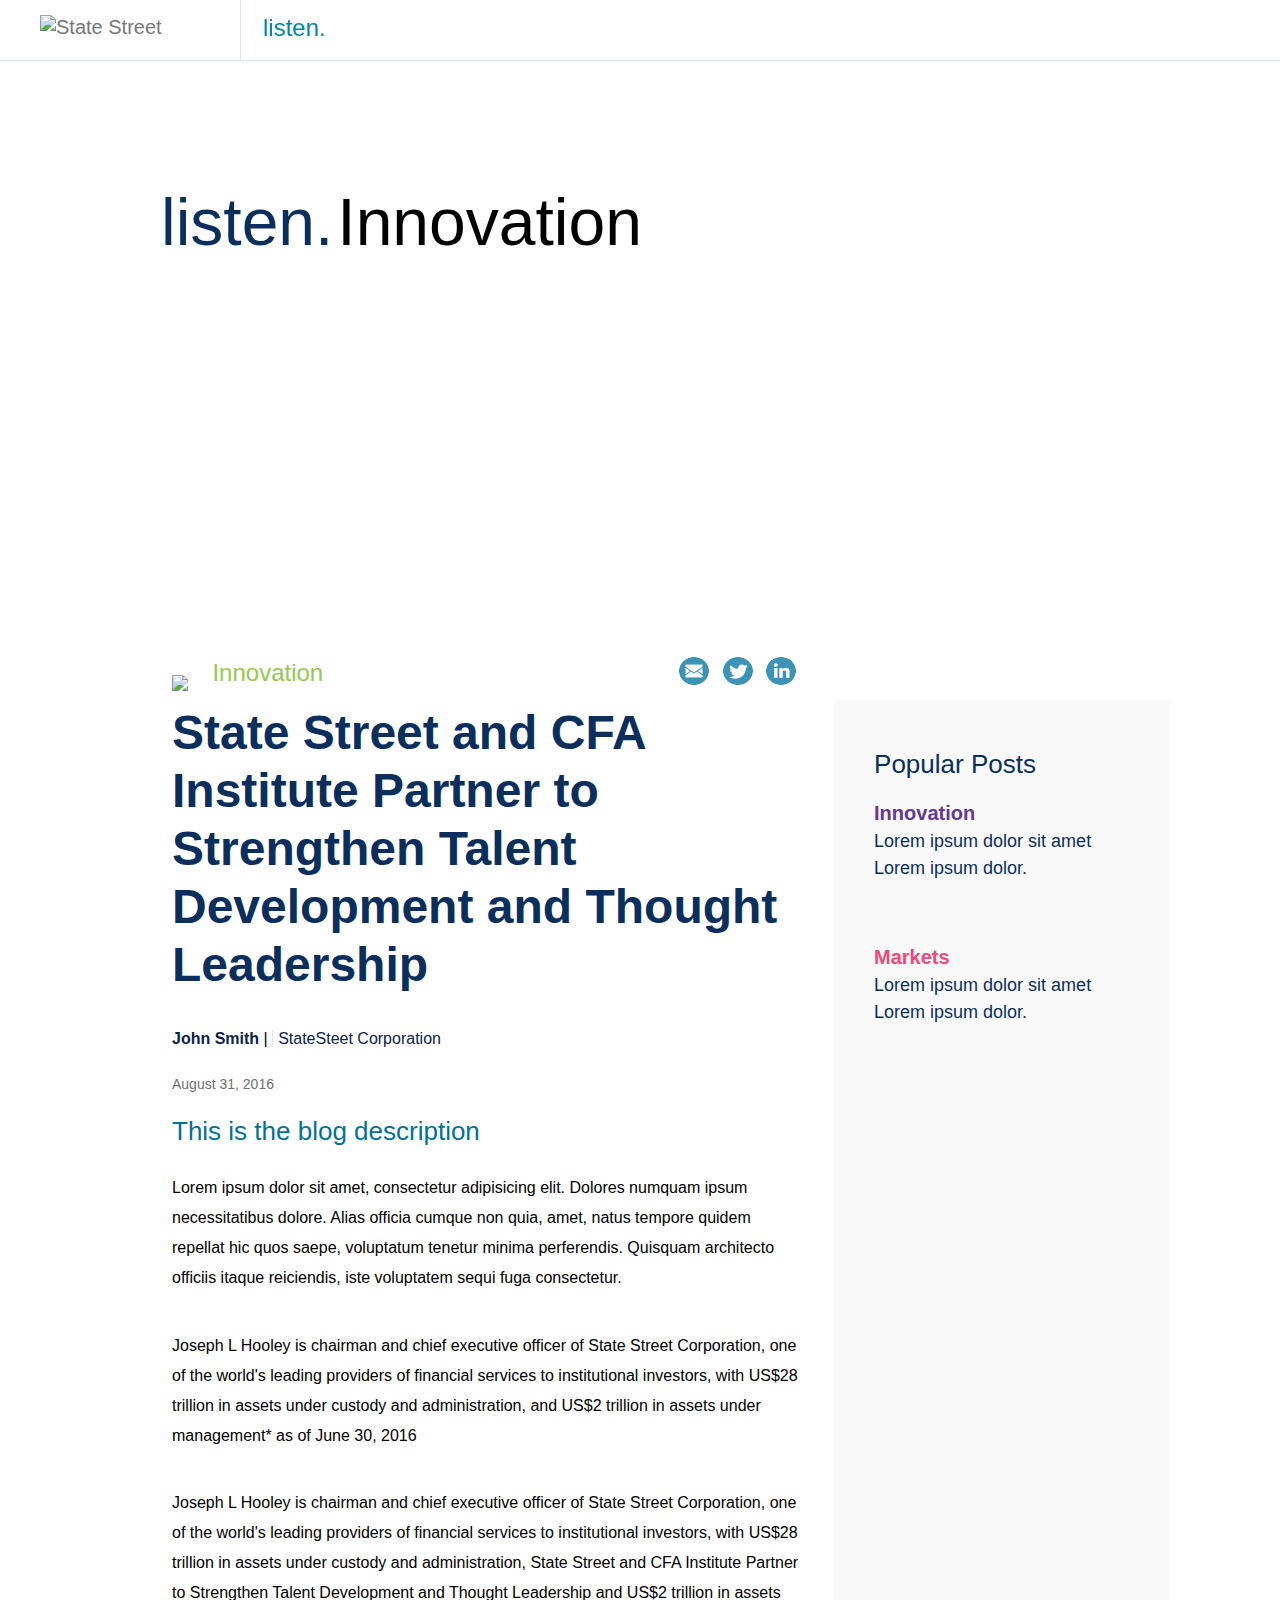
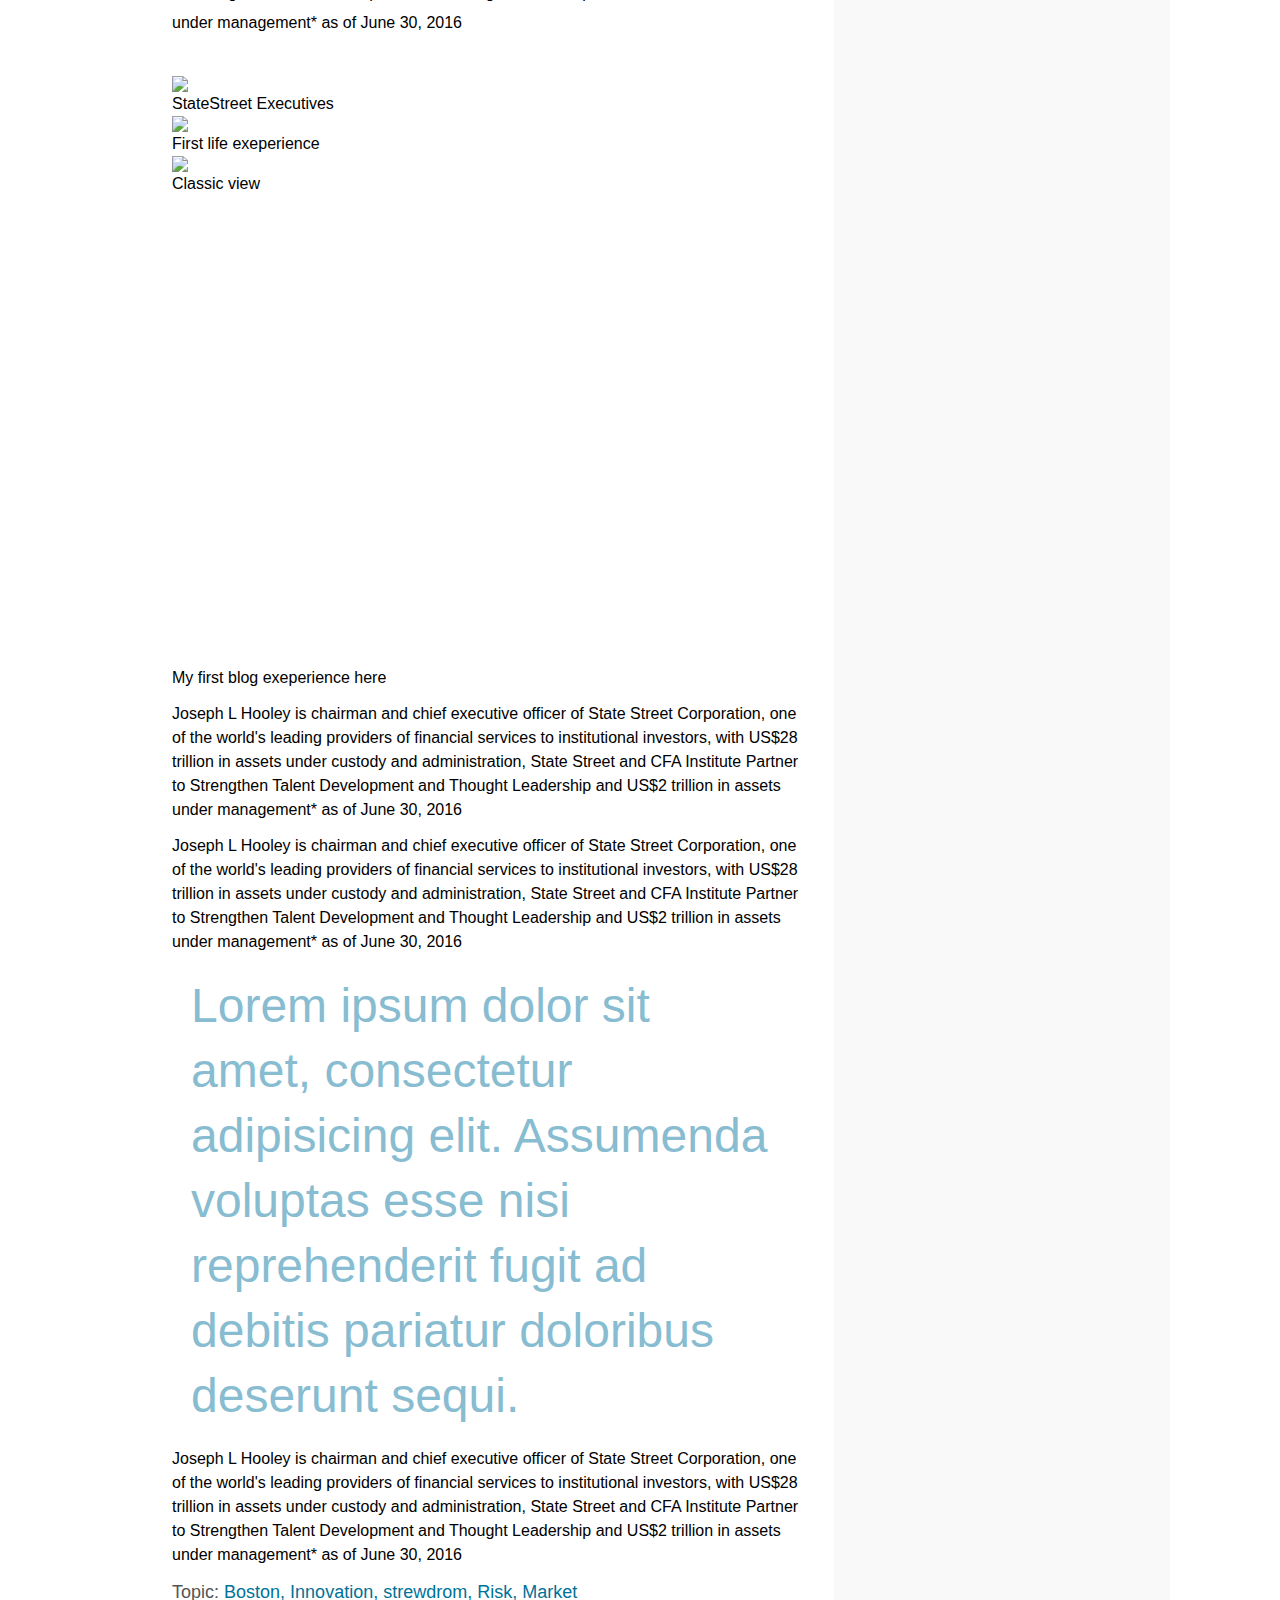
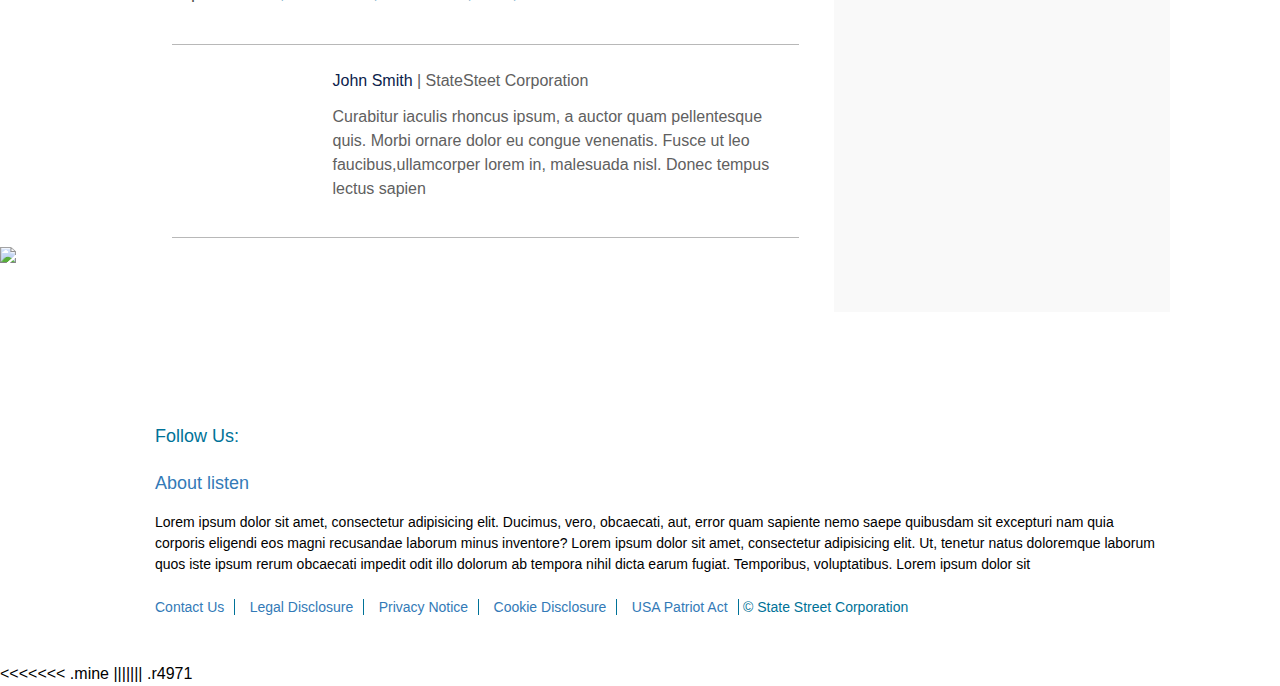
==== SSBlog/blogdetail.html @ 35e28af3 "added" ====
<!DOCTYPE html>
<html lang="en">

<head>
    <meta charset="UTF-8">
    <meta name="viewport" content="width=device-width, initial-scale=1, maximum-scale=1.0">
    <title>Blog Details</title>
    <meta property='og:title' content="Title of the article">
    <meta property='og:description' content="Description that will show in the preview">
    <meta name="twitter:card" content="summary" />
    <meta name="twitter:site" content="@statestreet" />
    <meta name="twitter:title" content="Blogdetail page" />
    <meta name="twitter:description" content="oseph L Hooley is chairman and chief executive officer of State Street Corporation, one of the world's leading providers of financial services" />
    <meta name="twitter:image" content="http://www.statestreet.com/content/dam/statestreet/images/Corp_Home/complexity-risk-hero-home.jpg ">
  
  
    <link rel="stylesheet" href="styles.css">

</head>

<body>
   <header>

    <div class="navbar navbar-default blog-header">
       <div class="container-fluid">
        <div class="navbar-header">
           <span class="ss-logo">
            <a class ="navbar-brand" href = "https://www.statestreet.com">
              <img src = "images/LOGO.png"  alt = "State Street Logo" class = "hidden-sm hidden-xs desktop_logo img-responsive"/>
              <img src = "images/mobile_logo.png"  alt = "State Street Logo" class = "hidden-lg hidden-md mobile-logo img-responsive"/>
            </a>
          </span>
           <span class="listen-logo"><a href = "https://www.statestreet.com">listen. </a></span>
           <button type="button" class="navbar-toggle" data-toggle="collapse" data-target=".navbar-collapse"  aria-controls="navbar">
              <span class="icon-bar"></span>
              <span class="icon-bar"></span>
              <span class="icon-bar"></span>
          </button>
          <div class="desktop-page-nav">
              <div class="search_icon">search</div>
              <div class="search_box">
                <form action="/content/ssblog/en_US/search.html" class="search-bar dtm-analytics-globalSearch" id="SearchBox" role="search">
                  <input type="text" id="searchbox" name="q" class="ui-autocomplete-input" autocomplete="off" aria-label="search input box" role="textbox" aria-autocomplete="list" aria-haspopup="true" value="">
                  <input type="submit" name="submit" role="button" aria-label="submit search" value="Go" class = "">
                </form>
              </div>
          </div>
        </div>
        <div class="clearfix"></div>
        <div id="navbar" class="navbar-collapse collapse">
          <ul class="nav navbar-nav navbar-right mobile-page-nav">
            <li>
                <div class="search_box ">
                  <form action="/content/ssblog/en_US/search.html" class="search-bar dtm-analytics-globalSearch" id="SearchBox" role="search">
                    <input type="text" id="searchbox" name="q" class="ui-autocomplete-input" autocomplete="off" aria-label="search input box" role="textbox" aria-autocomplete="list" aria-haspopup="true" value="">
                    <input type="submit" name="submit" role="button" class="submit search search_icon">
                  </form>
                </div>
            </li>
            <li><a class="anchor" href="#">Home</a>
            </li>
            <li><a class="anchor" href="#">About Listen</a>
            </li>
          </ul>
        </div>
       </div>
    </div>
   </header>  <div class="cookie-wrapper " role="alertdialog">
      <div class="cookiesection parsys iparsys">
        <div class="cookie section page">
          <div class="cookie-main-content">
            <p>
              We use cookies to improve your experience on our websites. By continuing you are giving consent to cookies being used.
              <a href="#"  class="dtm-analytics-cookies-learn-more" dtm-analytics-cookies="learn more cookies" title="cookies to improve your experience on our websites.">LEARN MORE</a>
            </p>
            <a href="#" dtm-analytics-cookies="close cookies" class="cookie-wrapper-close dtm-analytics-cookies-close">X</a>
          </div>
        </div>
      </div>
    </div><div class="main" id="main">
  <section class="intro-header lines small theme1" data-type="background" style="background-image: url(http://www.statestreet.com/content/dam/statestreet/images/Corp_Home/complexity-risk-hero-home.jpg); ">
    <div class="column-container">
      <div class="container">
        <div class="site-heading">
          <span class="listen-heading">listen.</span>
          <span class="sub-heading">Innovation</span>
        </div></div>
        <div class='blue-border img-responsive'>
          <img src="images/Listen_background-curve.png" class="img-responsive" />
        </div>
    </div>
  </section>
    <div class="container">
        <div class="row blockflex">
            <div class="col-md-8 left-rail">
            <div class="left-rail-container">  <div class="post-preview">
  <div class="blog-content">
    <div class="col-md-12">
                             <div class="theme-icon">
                  <span class="theme-logo"><img src="images/Innovation_Contained_32x32.png"></span>
                                <span class="theme-name" style="color:#94c94e">Innovation</span>

                          </div>
                              <div class="social">  
                                                <ul>
                                                   <li id="email_icon" class = "dtm-analytics-share">
                                <a  data-provider="Email" title="Email" href="#" onclick="javascript:window.location='mailto:?subject=Interesting State Street Post&body=I thought you would be interested in this: <Title (Extended)>' + window.location +'<short description>'"></a>
                              </li>
                                          
                                                   <li id="twitter_icon" class = "dtm-analytics-share">
                                                   <a data-provider="Twitter" target="_blank" href="https://twitter.com/share" data-show-count="false"></a><br></li>
                                               
                                               <li id="linkedIn_icon" class="dtm-analytics-share">
                                              
                                                 <a data-provider="LinkedIn" target="_blank" href="https://www.linkedin.com/shareArticle?mini=true&url=https://sepu93.github.io/coursera-test/SSBlog/blogdetail.html&title=Test"></a>

                                        
                                        <br>
                                    </li> 
                                                </ul>
                                            </div>
                              
                            </div>


    <p class="blog-header">
      State Street and CFA Institute Partner to Strengthen Talent Development and Thought Leadership
    </p>
    <p class="blog-tags"><a class = "tag-name" href="/content/ssbsr/en_US/search-results.html?q=Innovation">John Smith</a> | <a class = "tag-corp" href="/content/ssbsr/en_US/search-results.html?q=Insight">StateSteet Corporation</a></p>
    <p class = "blog-date">
      August 31, 2016
    </p>

    <div class="blue-desc">This is the blog description</div>

    <p class="blog-item-spacer blog-blue">
      Lorem ipsum dolor sit amet, consectetur adipisicing elit. Dolores numquam ipsum necessitatibus dolore. Alias officia cumque non quia, amet, natus tempore quidem repellat hic quos saepe, voluptatum tenetur minima perferendis. Quisquam architecto officiis itaque reiciendis, iste voluptatem sequi fuga consectetur.
    </p>
    <p class= "blog-item-spacer blog-side-header blog-common-grey-paragraph">
      Joseph L Hooley  is chairman and chief executive officer of State Street Corporation, one of the world's leading providers of financial services to institutional investors, with US$28 trillion in assets under custody and administration, and US$2 trillion in assets under management* as of June 30, 2016
    </p>
    <p class= "blog-item-spacer blog-side-header blog-common-grey-paragraph">
      Joseph L Hooley  is chairman and chief executive officer of State Street Corporation, one of the world's leading providers of financial services to institutional investors, with US$28 trillion in assets under custody and administration, State Street and CFA Institute Partner to Strengthen Talent Development and Thought Leadership and US$2 trillion in assets under management* as of June 30, 2016
    </p>

  </div>
  <!--container for authoring description, image or video  -->
  <div class="blog-details-container">
    <figure>
      <div class = "blog-item-spacer  details-image">
        <img src="http://www.statestreet.com/content/dam/statestreet/images/Corp_Home/CorpHome_Background2_767_v2.jpg" class = "img-responsive">
        <figcaption class="media-caption">StateStreet Executives</figcaption>
      </div>
    </figure>
    <figure>
      <div class = "blog-item-spacer details-image">
        <img src="http://www.ofmountainsandbeaches.com/wp-content/uploads/2016/02/Diego-2000-px.jpg" class = "img-responsive">
        <figcaption class="media-caption">First life exeperience</figcaption>
      </div>
    </figure>
    <figure>
      <div class = "blog-item-spacer details-image">
        <img src="http://www.watchanish.com/wp-content/uploads/1.-Montblanc-2000px-40.jpg" class = "img-responsive">
        <figcaption class="media-caption">Classic view</figcaption>
      </div>
    </figure>
    <div class="blog-item-spacer embed-responsive embed-responsive-4by3 details-video">
      <iframe class="embed-responsive-item" src="//www.youtube.com/embed/ePbKGoIGAXY"></iframe>
    </div>
  </div>
  <p class="blog-item-spacer blog-blue">
    My first blog exeperience here
  </p>
  <p class="blog-item-spacer blog-side-header blog-common-grey-paragraph">
    Joseph L Hooley  is chairman and chief executive officer of State Street Corporation, one of the world's leading providers of financial services to institutional investors, with US$28 trillion in assets under custody and administration, State Street and CFA Institute Partner to Strengthen Talent Development and Thought Leadership and US$2 trillion in assets under management* as of June 30, 2016
  </p>
  <p class="blog-item-spacer blog-side-header blog-common-grey-paragraph">
    Joseph L Hooley  is chairman and chief executive officer of State Street Corporation, one of the world's leading providers of financial services to institutional investors, with US$28 trillion in assets under custody and administration, State Street and CFA Institute Partner to Strengthen Talent Development and Thought Leadership and US$2 trillion in assets under management* as of June 30, 2016
  </p>

  <div class="blog-quote">Lorem ipsum dolor sit amet, consectetur adipisicing elit. Assumenda voluptas esse nisi reprehenderit fugit ad debitis pariatur doloribus deserunt sequi.</div>

  <p class="blog-item-spacer blog-common-grey-paragraph">
    Joseph L Hooley  is chairman and chief executive officer of State Street Corporation, one of the world's leading providers of financial services to institutional investors, with US$28 trillion in assets under custody and administration, State Street and CFA Institute Partner to Strengthen Talent Development and Thought Leadership and US$2 trillion in assets under management* as of June 30, 2016
  </p>
  <p class = "blog-item-spacer blog-topic">
    <span class = "blog-topic-text">
      Topic:
    </span>
    <span class = "blog-topic-description">
      <a href = "www.statestreet.com" rel = "topic">Boston</a>,
      <a href = "www.statestreet.com" rel = "topic">Innovation</a>,
      <a href = "www.statestreet.com" rel = "topic">strewdrom</a>,
      <a href = "www.statestreet.com" rel = "topic">Risk</a>,
      <a href = "www.statestreet.com" rel = "topic">Market</a>
    </span>
    <hr class = "horizontal-line" />
    <div class="container-fluid details-profile" id="cq-gen87">
        <div class="row">
            <div class="col-xs-3 details-profile-pic">
                <div class="details-circle-profile" style="background-image:url(/content/dam/geometrixx-media/people/laura-richardson.jpg)">
                </div>
            </div>
           <div style="display:block" class="col-xs-9 details-profile-description">
                <p class="blog-tags"><span class="author-name">John Smith</span> | <span class="author-company">StateSteet Corporation</span></p>
                <p class="" id="state-street-ideas-app-author-id">Curabitur iaculis rhoncus ipsum, a auctor quam pellentesque quis. Morbi ornare dolor eu congue venenatis. Fusce ut leo faucibus,ullamcorper lorem in, malesuada nisl. Donec tempus lectus sapien</p>
            </div>
        </div>
    </div>
    <hr class = "horizontal-line" />
  </p>
</div>
</div>
            </div>
            <div class="col-md-4 right-rail">
                <div class="right-rails-heading">Popular Posts</div>
                <section class="blog-post-list">
                    <!--Start of posts section-->
                    <div class="blog-post-section theme-innovation">
                        <span class="theme-heading">Innovation</span>
                        <ul class="post-list">
                            <li>Lorem ipsum dolor sit amet</li>
                            <li>Lorem ipsum dolor.</li>
                        </ul>
                    </div>
                    <!--End of posts section-->
                    <!--Start of posts section-->
                    <div class="blog-post-section theme-markets">
                        <span class="theme-heading">Markets</span>
                        <ul class="post-list">
                            <li>Lorem ipsum dolor sit amet</li>
                            <li>Lorem ipsum dolor.</li>
                        </ul>
                    </div>
                    <!--End of posts section-->
                </section>
            </div>
        </div>
        <!-- End row -->
</div>

</div>


    
    
      <footer id="footer">
          <div id = "footer-desktop">
              <div class = "footer-swoop img-responsive">
              <img src = "images/footer_bg.png" class = "img-responsive" />
              </div>
              <div class="container">
    
                  <div class="row footer-icons">
                      <div class="col-md-12 col-xs-12">
                          <!-- fluid division for social icon and about listen -->
                          <div class="col-md-6 col-xs-6">
                              <div class="col-md-12 col-xs-12 social-followus">
                                  <div class="followus">Follow Us:
                                      <span id="twitter_icon" class="followusgroup dtm-analytics-followus">
                                          <a href="https://twitter.com/StateStreet" target="_blank" title="" aria-label="" dtm-analytics-followus-type="Twitter">
                                          </a>
                                          <!--<a href="https://twitter.com/StateStreet" target="_blank" title="" aria-label="" dtm-analytics-followus-type="Twitter" style="display: none;"><img src="images/Twitter_Logo_Hover.png" alt="follow us hover image here to click">
                                          </a>-->
                                      </span>
                                      <span id="linkedin_icon" class="followusgroup dtm-analytics-followus">
                                          <a href="https://www.linkedin.com/company/state-street" target="_blank" title="" aria-label="" dtm-analytics-followus-type="LinkedIn">
                                          </a>
                                          <!--<a href="https://www.linkedin.com/company/state-street" target="_blank" title="" aria-label="" dtm-analytics-followus-type="LinkedIn" style="display: none;"><img src="images/Linkedin_Logo_hover.png" alt="share hover image here to click">
                                          </a>-->

                                      </span>
                                  </div>
                              </div>
                              <div class="col-md-12 col-xs-12 footer-home">
                                  <span class="dtm-analytics-footer">
                                    <a  href="https://www.linkedin.com/company/state-street"  title="" aria-label="">About</a>
                                  </span>
                                  <span class="dtm-analytics-footer">
                                  <a href="https://www.linkedin.com/company/state-street"  title="" aria-label=""> listen</a>
                                  </span>
    
                              </div>
                          </div>
                          <!-- for alingment of footer Logo image -->
                          <div class="col-md-6 col-xs-6">
                              <div class="footer-ss-logo">
                              </div>
    
                          </div>
                      </div>
                  </div>
                  <div class="row footer-descriptions">
                          <div class="col-md-12 col-xs-12">
                              <div class="description">
                                  Lorem ipsum dolor sit amet, consectetur adipisicing elit. Ducimus, vero, obcaecati, aut, error quam sapiente nemo saepe quibusdam sit excepturi nam quia corporis eligendi eos magni recusandae laborum minus inventore? Lorem ipsum dolor sit amet, consectetur adipisicing elit. Ut, tenetur natus doloremque laborum quos iste ipsum rerum obcaecati impedit odit illo dolorum ab tempora nihil dicta earum fugiat. Temporibus, voluptatibus. Lorem ipsum dolor sit
                              </div>
                  <div class="mobile-copyright">
                  © State Street Corporation
                  </div>
    
                      </div>
                  </div>
                  <!-- bottom footer links -->
                  <div class="row footer-links">
                        <div class = "col-md-12 col-xs-12">
                             <ul class="footer-link-list en-link-list" id="en-link-list-19" role="navigation">
                                  <li class="link-list-item">
                                      <span class="primaryNavTitle dtm-analytics-footer">
                                      <a data-en-analytics-type="onClick" href="/content/ssbsr/en_US/contact-us.html" title="Contact Us" aria-label="Contact Us"> Contact Us
                                      </a>
                          </span>
                                  </li>
                                  <li class="link-list-item">
                                      <span class="primaryNavTitle dtm-analytics-footer">
                                     <a data-en-analytics-type="onClick" href="/content/ssbsr/en_US/utility/legal-disclosure.html" title="Legal Disclosure" aria-label="Legal Disclosure"> Legal Disclosure
                                      </a>
                         </span>
                                  </li>
                                  <li class="link-list-item link-list-item-3  ">
                                      <span class="primaryNavTitle dtm-analytics-footer">
                                     <a data-en-analytics-type="onClick" href="/content/ssbsr/en_US/utility/privacy-notice.html" title="Privacy Notice" aria-label="Privacy Notice"> Privacy Notice
                                      </a>
                                   </span>
                              </li>
                                  <li class="link-list-item link-list-item-4  ">
                                      <span class="primaryNavTitle dtm-analytics-footer">
                                     <a data-en-analytics-type="onClick" href="/content/ssbsr/en_US/utility/cookie-disclosure.html" title="Cookie Disclosure" aria-label="Cookie Disclosure"> Cookie Disclosure
                                      </a>
                         </span>
                     </li>
                                  <li class="link-list-item link-list-item-5  ">
                                      <span class="primaryNavTitle dtm-analytics-footer">
                                     <a data-en-analytics-type="onClick" href="/content/ssbsr/en_US/utility/patriot-act.html" title="USA Patriot Act" aria-label="USA Patriot Act"> USA Patriot Act
                                      </a>
                         </span>
                                  </li>
                                  <li class="link-list-item link-list-item-5  ">
                                       <span class="last-title">
                                     <p>© State Street Corporation</p>
                         </span>
                                  </li>
                              </ul>
    
                        </div>
                  </div>
              </div>
          </div>
    <<<<<<< .mine
         
    ||||||| .r4971
          <div id= "footer-mobile">
           <div class="container-fluid">
              <div class="row footer-icons">
                      <div class="col-xs-5">
                          <!-- fluid division for social icon and about listen -->
                          <div class="col-xs-12">
                              <ul class="col-xs-12 social-followus">
                                  <li>
                                      <div class="followus">Follow Us:
                                          <span class="followusgroup dtm-analytics-followus">
                                              <a href="https://twitter.com/StateStreet" target="_blank"  title="" aria-label="" dtm-analytics-followus-type="Twitter"><img class = "img-responsive" src="images/Twitter_Logo.png" alt="follow us image here to click">
                                              </a>
                                              <a href="https://twitter.com/StateStreet" target="_blank" title="" aria-label="" dtm-analytics-followus-type="Twitter" style="display: none;"><img class = "img-responsive" src="images//Twitter_Logo_Hover.png" alt="follow us hover image here to click">
                                              </a>
                                          </span>
                                            <span class="followusgroup dtm-analytics-followus">
                                              <a href="https://www.linkedin.com/company/state-street" target="_blank"  title="" aria-label="" dtm-analytics-followus-type="LinkedIn"><img class = "img-responsive" src="images/Linkedin_Logo.png" alt="share image here to click">
                                              </a>
                                              <a href="https://www.linkedin.com/company/state-street" target="_blank"  title="" aria-label="" dtm-analytics-followus-type="LinkedIn" style="display: none;"><img class = "img-responsive" src="images/Linkedin_Logo_hover.png" alt="share hover image here to click">
                                              </a>
                                          </span>
                                      </div>
                                  </li>
                                  <li>
                                       <div class="col-xs-12 footer-home">
                                          <span class = "bold dtm-analytics-footer">
                                            <a href="https://www.linkedin.com/company/state-street" target="_blank" title="" aria-label="">About</a>
                                        </span>
                                        <span class = "bold dtm-analytics-footer">
                                            <a href="https://www.linkedin.com/company/state-street" target="_blank" title="" aria-label=""> listen</a>
                                       </span>
                                    </div>
                                  </li>
    
                                      <li>
                                          <span class = "dtm-analytics-footer">
                                              <a data-en-analytics-type="onClick" href="/content/ssbsr/en_US/contact-us.html" title="Contact Us" aria-label="Contact Us"> Contact Us
                                              </a>
                                          </span>
                                      </li>
                                       <li >
                                          <span class = "dtm-analytics-footer">
                                             <a data-en-analytics-type="onClick" href="/content/ssbsr/en_US/utility/legal-disclosure.html" title="Legal Disclosure" aria-label="Legal Disclosure"> Legal Disclosure
                                              </a>
                                           </span>
                                      </li>
                                         <li >
                                            <span class = "dtm-analytics-footer">
                                             <a data-en-analytics-type="onClick" href="/content/ssbsr/en_US/utility/privacy-notice.html" title="Privacy Notice" aria-label="Privacy Notice"> Privacy Notice
                                              </a>
                                           </span>
                                      </li>
                                         <li >
                                          <span class = "dtm-analytics-footer">
                                             <a data-en-analytics-type="onClick" href="/content/ssbsr/en_US/utility/cookie-disclosure.html" title="Cookie Disclosure" aria-label="Cookie Disclosure"> Cookie Disclosure
                                              </a>
                                           </span>
                                      </li>
                              </ul>
    
                          </div>
                      </div>
                      <!-- for alingment of footer Logo image -->
                      <div class="col-xs-5 col-xs-offset-1">
                          <div class="footer-ss-logo">
                          </div>
    
                      </div>
    
                  </div>
                  <div class="row ">
                          <div class="col-xs-12">
                               <div class="description">
                                  Lorem ipsum dolor sit amet, consectetur adipisicing elit. Ducimus, vero, obcaecati, aut, error quam sapiente nemo saepe quibusdam sit excepturi nam quia corporis eligendi eos magni recusandae laborum minus inventore? Lorem ipsum dolor sit amet, consectetur adipisicing elit. Ut, tenetur natus doloremque laborum quos iste ipsum rerum obcaecati impedit odit illo dolorum ab tempora nihil dicta earum fugiat. Temporibus, voluptatibus. Lorem ipsum dolor sit
                              </div>
    
    
                      </div>
                  </div>
                  <!-- bottom footer links -->
                  <div class="row ">
                      <div class="container">
                          <div class = "col-xs-12">
                                 <ul class="footer-link-list en-link-list" id="en-link-list-19" role="navigation">
                                      <li class="link-list-item link-list-item-5  ">
                                          <span class="last-title">
                                             <p>© State Street Corporation</p>
                                           </span>
                                      </li>
                                  </ul>
    
                            </div>
                      </div>
                  </div>
          </div>

    

</body>

</html>
---- SSBlog/styles.css ----
hr,
img,
legend {
    border: 0
}
table,
td,
th {
    border-color: #ddd;
    border-style: solid
}
body,
figure {
    margin: 0
}
.navbar-fixed-bottom .navbar-collapse,
.navbar-fixed-top .navbar-collapse,
.pre-scrollable {
    max-height: 340px
}
body,
html {
    -webkit-text-size-adjust: 100%
}
.navbar-toggle:focus,
a:active,
a:hover {
    outline: 0
}
@font-face {
    font-family: DINSTT;
    src: url(../fonts/DINSTT/DINSTT.eot?#iefix) format('embedded-opentype'), url(../fonts/DINSTT/DINSTT.woff) format('woff'), url(../fonts/DINSTT/DINSTT.ttf) format('truetype'), url(../fonts/DINSTT/DINSTT.svg#DINSTT) format('svg');
    font-weight: 400;
    font-style: normal
}
@font-face {
    font-family: DINSTT-Bold;
    src: url(../fonts/DINSTT/DINSTT-Bold.eot?#iefix) format('embedded-opentype'), url(../fonts/DINSTT/DINSTT-Bold.woff) format('woff'), url(../fonts/DINSTT/DINSTT-Bold.ttf) format('truetype'), url(../fonts/DINSTT/DINSTT-Bold.svg#DINSTT-Bold) format('svg');
    font-weight: 400;
    font-style: normal
}
@font-face {
    font-family: DINSTT-Medium;
    src: url(../fonts/DINSTT/DINSTT-Medium.eot?#iefix) format('embedded-opentype'), url(../fonts/DINSTT/DINSTT-Medium.woff) format('woff'), url(../fonts/DINSTT/DINSTT-Medium.ttf) format('truetype'), url(../fonts/DINSTT/DINSTT-Medium.svg#DINSTT-Medium) format('svg');
    font-weight: 400;
    font-style: normal
}
@font-face {
    font-family: DINSTT-Light;
    src: url(../fonts/DINSTT/DINSTT-Light.eot?#iefix) format('embedded-opentype'), url(../fonts/DINSTT/DINSTT-Light.woff) format('woff'), url(../fonts/DINSTT/DINSTT-Light.ttf) format('truetype'), url(../fonts/DINSTT/DINSTT-Light.svg#DINSTT-Light) format('svg');
    font-weight: 400;
    font-style: normal
}
/*! normalize.css v3.0.2 | MIT License | git.io/normalize */

html {
    font-family: sans-serif;
    -ms-text-size-adjust: 100%
}
article,
aside,
details,
figcaption,
figure,
footer,
header,
hgroup,
main,
menu,
nav,
section,
summary {
    display: block
}
audio,
canvas,
progress,
video {
    display: inline-block;
    vertical-align: baseline
}
audio:not([controls]) {
    display: none;
    height: 0
}
[hidden],
template {
    display: none
}
a {
    background-color: transparent;
    color: #337ab7
}
b,
optgroup,
strong {
    font-weight: 700
}
dfn {
    font-style: italic
}
h1 {
    margin: .67em 0
}
mark {
    background: #ff0;
    color: #000
}
sub,
sup {
    font-size: 75%;
    line-height: 0;
    position: relative;
    vertical-align: baseline
}
sup {
    top: -.5em
}
sub {
    bottom: -.25em
}
img {
    vertical-align: middle
}
svg:not(:root) {
    overflow: hidden
}
hr {
    box-sizing: content-box;
    height: 0
}
pre,
textarea {
    overflow: auto
}
code,
kbd,
pre,
samp {
    font-size: 1em
}
button,
input,
optgroup,
select,
textarea {
    color: inherit;
    font: inherit;
    margin: 0
}
button {
    overflow: visible
}
button,
select {
    text-transform: none
}
button,
html input[type=button],
input[type=submit],
input[type=reset] {
    -webkit-appearance: button;
    cursor: pointer
}
button[disabled],
html input[disabled] {
    cursor: default
}
button::-moz-focus-inner,
input::-moz-focus-inner {
    border: 0;
    padding: 0
}
input[type=checkbox],
input[type=radio] {
    box-sizing: border-box;
    padding: 0
}
input[type=number]::-webkit-inner-spin-button,
input[type=number]::-webkit-outer-spin-button {
    height: auto
}
input[type=search] {
    -webkit-appearance: textfield;
    box-sizing: content-box
}
input[type=search]::-webkit-search-cancel-button,
input[type=search]::-webkit-search-decoration {
    -webkit-appearance: none
}
fieldset {
    border: 1px solid silver;
    margin: 0 2px;
    padding: .35em .625em .75em
}
legend {
    padding: 0
}
table {
    border-collapse: separate
}
/*! Source: https://github.com/h5bp/html5-boilerplate/blob/master/src/css/main.css */

@media print {
    blockquote,
    img,
    pre,
    tr {
        page-break-inside: avoid
    }
    *,
    :after,
    :before {
        background: 0 0!important;
        color: #000!important;
        box-shadow: none!important;
        text-shadow: none!important
    }
    a,
    a:visited {
        text-decoration: underline
    }
    a[href]:after {
        content: " (" attr(href) ")"
    }
    abbr[title]:after {
        content: " (" attr(title) ")"
    }
    a[href^="#"]:after,
    a[href^="javascript:"]:after {
        content: ""
    }
    blockquote,
    pre {
        border: 1px solid #999
    }
    thead {
        display: table-header-group
    }
    img {
        max-width: 100%!important
    }
    h2,
    h3,
    p {
        orphans: 3;
        widows: 3
    }
    h2,
    h3 {
        page-break-after: avoid
    }
    select {
        background: #fff!important
    }
    .navbar {
        display: none
    }
    .btn>.caret,
    .dropup>.btn>.caret {
        border-top-color: #000!important
    }
    .label {
        border: 1px solid #000
    }
    .table {
        border-collapse: collapse!important
    }
    .table td,
    .table th {
        background-color: #fff!important
    }
    .table-bordered td,
    .table-bordered th {
        border: 1px solid #ddd!important
    }
}
.left-rail,
.left-rail:after {
    background-repeat: no-repeat
}
.img-thumbnail,
body {
    background-color: #fff
}
*,
:after,
:before {
    box-sizing: border-box
}
a:focus,
a:hover {
    color: #23527c;
    text-decoration: underline
}
a:focus {
    outline: dotted thin;
    outline: -webkit-focus-ring-color auto 5px;
    outline-offset: -2px
}
.img-responsive {
    display: block;
    max-width: 100%;
    height: auto
}
.img-rounded {
    border-radius: 6px
}
.img-thumbnail {
    padding: 4px;
    line-height: 1.5;
    border: 1px solid #ddd;
    border-radius: 4px;
    transition: all .2s ease-in-out;
    display: inline-block;
    max-width: 100%;
    height: auto
}
.img-circle {
    border-radius: 50%
}
hr {
    margin-top: 24px;
    margin-bottom: 24px;
    border-top: 1px solid #eee
}
.sr-only {
    position: absolute;
    width: 1px;
    height: 1px;
    margin: -1px;
    padding: 0;
    overflow: hidden;
    clip: rect(0, 0, 0, 0);
    border: 0
}
.sr-only-focusable:active,
.sr-only-focusable:focus {
    position: static;
    width: auto;
    height: auto;
    margin: 0;
    overflow: visible;
    clip: auto
}
.collapsing,
.embed-responsive {
    position: relative;
    height: 0;
    overflow: hidden
}
.h1,
.h2,
.h3,
.h4,
.h5,
.h6,
h1,
h2,
h3,
h4,
h5,
h6 {
    font-family: inherit;
    font-weight: 500;
    line-height: 1.1;
    color: inherit
}
.h1 .small,
.h1 small,
.h2 .small,
.h2 small,
.h3 .small,
.h3 small,
.h4 .small,
.h4 small,
.h5 .small,
.h5 small,
.h6 .small,
.h6 small,
h1 .small,
h1 small,
h2 .small,
h2 small,
h3 .small,
h3 small,
h4 .small,
h4 small,
h5 .small,
h5 small,
h6 .small,
h6 small {
    font-weight: 400;
    line-height: 1;
    color: #777
}
.h1,
.h2,
.h3,
h1,
h2,
h3 {
    margin-top: 24px;
    margin-bottom: 12px
}
.h1 .small,
.h1 small,
.h2 .small,
.h2 small,
.h3 .small,
.h3 small,
h1 .small,
h1 small,
h2 .small,
h2 small,
h3 .small,
h3 small {
    font-size: 65%
}
.h4,
.h5,
.h6,
h4,
h5,
h6 {
    margin-top: 12px;
    margin-bottom: 12px
}
.h4 .small,
.h4 small,
.h5 .small,
.h5 small,
.h6 .small,
.h6 small,
h4 .small,
h4 small,
h5 .small,
h5 small,
h6 .small,
h6 small {
    font-size: 75%
}
.h1,
h1 {
    font-size: 41px
}
.h2,
h2 {
    font-size: 34px
}
.h3,
h3 {
    font-size: 28px
}
.h4,
h4 {
    font-size: 20px
}
.h5,
h5 {
    font-size: 16px
}
.h6,
h6 {
    font-size: 14px
}
p {
    margin: 0 0 12px
}
.lead {
    margin-bottom: 24px;
    font-size: 18px;
    font-weight: 300;
    line-height: 1.4
}
.nav-tabs>li>a,
address,
dd,
dt,
pre {
    line-height: 1.5
}
@media (min-width: 768px) {
    .lead {
        font-size: 24px
    }
}
.small,
small {
    font-size: 87%
}
.mark,
mark {
    background-color: #fcf8e3;
    padding: .2em
}
.list-inline,
.list-unstyled {
    padding-left: 0;
    list-style: none
}
.text-left {
    text-align: left
}
.text-right {
    text-align: right
}
.text-center {
    text-align: center
}
.text-justify {
    text-align: justify
}
.text-nowrap {
    white-space: nowrap
}
.text-lowercase {
    text-transform: lowercase
}
.text-uppercase {
    text-transform: uppercase
}
.text-capitalize {
    text-transform: capitalize
}
.button,
.cookie-main-content p a,
.home .static-theme-select ul.navigation li a,
.initialism,
.main.topic .blog-topic-text {
    text-transform: uppercase
}
.text-muted {
    color: #777
}
.text-primary {
    color: #337ab7
}
a.text-primary:hover {
    color: #286090
}
.text-success {
    color: #3c763d
}
a.text-success:hover {
    color: #2b542c
}
.text-info {
    color: #31708f
}
a.text-info:hover {
    color: #245269
}
.text-warning {
    color: #8a6d3b
}
a.text-warning:hover {
    color: #66512c
}
.text-danger {
    color: #a94442
}
a.text-danger:hover {
    color: #843534
}
.bg-primary {
    color: #fff;
    background-color: #337ab7
}
a.bg-primary:hover {
    background-color: #286090
}
.bg-success {
    background-color: #dff0d8
}
a.bg-success:hover {
    background-color: #c1e2b3
}
.bg-info {
    background-color: #d9edf7
}
a.bg-info:hover {
    background-color: #afd9ee
}
.bg-warning {
    background-color: #fcf8e3
}
a.bg-warning:hover {
    background-color: #f7ecb5
}
.bg-danger {
    background-color: #f2dede
}
a.bg-danger:hover {
    background-color: #e4b9b9
}
.page-header {
    padding-bottom: 11px;
    margin: 48px 0 24px;
    border-bottom: 1px solid #eee
}
dl,
ol,
ul {
    margin-top: 0
}
blockquote ol:last-child,
blockquote p:last-child,
blockquote ul:last-child,
ol ol,
ol ul,
ul ol,
ul ul {
    margin-bottom: 0
}
address,
dl {
    margin-bottom: 24px
}
ol,
ul {
    margin-bottom: 12px
}
.list-inline {
    margin-left: -5px
}
.list-inline>li {
    display: inline-block;
    padding-left: 5px;
    padding-right: 5px
}
dt {
    font-weight: 700
}
dd {
    margin-left: 0
}
@media (min-width: 768px) {
    .dl-horizontal dt {
        float: left;
        width: 160px;
        clear: left;
        text-align: right;
        overflow: hidden;
        text-overflow: ellipsis;
        white-space: nowrap
    }
    .dl-horizontal dd {
        margin-left: 180px
    }
    .container {
        width: 750px
    }
}
abbr[data-original-title],
abbr[title] {
    cursor: help;
    border-bottom: 1px dotted #777
}
.initialism {
    font-size: 90%
}
blockquote {
    padding: 12px 24px;
    margin: 0 0 24px;
    font-size: 20px;
    border-left: 5px solid #eee
}
blockquote .small,
blockquote footer,
blockquote small {
    display: block;
    font-size: 80%;
    line-height: 1.5;
    color: #777
}
blockquote .small:before,
blockquote footer:before,
blockquote small:before {
    content: '\2014 \00A0'
}
.blockquote-reverse,
blockquote.pull-right {
    padding-right: 15px;
    padding-left: 0;
    border-right: 5px solid #eee;
    border-left: 0;
    text-align: right
}
code,
kbd {
    padding: 2px 4px;
    font-size: 90%
}
.blockquote-reverse .small:before,
.blockquote-reverse footer:before,
.blockquote-reverse small:before,
blockquote.pull-right .small:before,
blockquote.pull-right footer:before,
blockquote.pull-right small:before {
    content: ''
}
.blockquote-reverse .small:after,
.blockquote-reverse footer:after,
.blockquote-reverse small:after,
blockquote.pull-right .small:after,
blockquote.pull-right footer:after,
blockquote.pull-right small:after {
    content: '\00A0 \2014'
}
address {
    font-style: normal
}
code,
kbd,
pre,
samp {
    font-family: Menlo, Monaco, Consolas, "Courier New", monospace
}
code {
    color: #c7254e;
    background-color: #f9f2f4;
    border-radius: 4px
}
kbd {
    color: #fff;
    background-color: #333;
    border-radius: 3px;
    box-shadow: inset 0 -1px 0 rgba(0, 0, 0, .25)
}
kbd kbd {
    padding: 0;
    font-size: 100%;
    font-weight: 700;
    box-shadow: none
}
pre {
    display: block;
    padding: 11.5px;
    margin: 0 0 12px;
    font-size: 15px;
    word-break: break-all;
    word-wrap: break-word;
    color: #333;
    background-color: #f5f5f5;
    border: 1px solid #ccc;
    border-radius: 4px
}
pre code {
    padding: 0;
    font-size: inherit;
    color: inherit;
    white-space: pre-wrap;
    background-color: transparent;
    border-radius: 0
}
.pre-scrollable {
    overflow-y: scroll
}
.container {
    padding-right: 15px
}
@media (min-width: 1200px) {
    .container {
        width: 1170px
    }
}
.row {
    margin-left: -15px;
    margin-right: -15px
}
.col-lg-1,
.col-lg-10,
.col-lg-11,
.col-lg-12,
.col-lg-2,
.col-lg-3,
.col-lg-4,
.col-lg-5,
.col-lg-6,
.col-lg-7,
.col-lg-8,
.col-lg-9,
.col-md-1,
.col-md-10,
.col-md-11,
.col-md-12,
.col-md-2,
.col-md-3,
.col-md-4,
.col-md-5,
.col-md-6,
.col-md-7,
.col-md-8,
.col-md-9,
.col-sm-1,
.col-sm-10,
.col-sm-11,
.col-sm-12,
.col-sm-2,
.col-sm-3,
.col-sm-4,
.col-sm-5,
.col-sm-6,
.col-sm-7,
.col-sm-8,
.col-sm-9,
.col-xs-1,
.col-xs-10,
.col-xs-11,
.col-xs-12,
.col-xs-2,
.col-xs-3,
.col-xs-4,
.col-xs-5,
.col-xs-6,
.col-xs-7,
.col-xs-8,
.col-xs-9 {
    position: relative;
    min-height: 1px;
    padding-left: 15px;
    padding-right: 15px
}
.col-xs-1,
.col-xs-10,
.col-xs-11,
.col-xs-12,
.col-xs-2,
.col-xs-3,
.col-xs-4,
.col-xs-5,
.col-xs-6,
.col-xs-7,
.col-xs-8,
.col-xs-9 {
    float: left
}
.col-xs-12 {
    width: 100%
}
.col-xs-11 {
    width: 91.66666667%
}
.col-xs-10 {
    width: 83.33333333%
}
.col-xs-9 {
    width: 75%
}
.col-xs-8 {
    width: 66.66666667%
}
.col-xs-7 {
    width: 58.33333333%
}
.col-xs-6 {
    width: 50%
}
.col-xs-5 {
    width: 41.66666667%
}
.col-xs-4 {
    width: 33.33333333%
}
.col-xs-3 {
    width: 25%
}
.col-xs-2 {
    width: 16.66666667%
}
.col-xs-1 {
    width: 8.33333333%
}
.col-xs-pull-12 {
    right: 100%
}
.col-xs-pull-11 {
    right: 91.66666667%
}
.col-xs-pull-10 {
    right: 83.33333333%
}
.col-xs-pull-9 {
    right: 75%
}
.col-xs-pull-8 {
    right: 66.66666667%
}
.col-xs-pull-7 {
    right: 58.33333333%
}
.col-xs-pull-6 {
    right: 50%
}
.col-xs-pull-5 {
    right: 41.66666667%
}
.col-xs-pull-4 {
    right: 33.33333333%
}
.col-xs-pull-3 {
    right: 25%
}
.col-xs-pull-2 {
    right: 16.66666667%
}
.col-xs-pull-1 {
    right: 8.33333333%
}
.col-xs-pull-0 {
    right: auto
}
.col-xs-push-12 {
    left: 100%
}
.col-xs-push-11 {
    left: 91.66666667%
}
.col-xs-push-10 {
    left: 83.33333333%
}
.col-xs-push-9 {
    left: 75%
}
.col-xs-push-8 {
    left: 66.66666667%
}
.col-xs-push-7 {
    left: 58.33333333%
}
.col-xs-push-6 {
    left: 50%
}
.col-xs-push-5 {
    left: 41.66666667%
}
.col-xs-push-4 {
    left: 33.33333333%
}
.col-xs-push-3 {
    left: 25%
}
.col-xs-push-2 {
    left: 16.66666667%
}
.col-xs-push-1 {
    left: 8.33333333%
}
.col-xs-push-0 {
    left: auto
}
.col-xs-offset-12 {
    margin-left: 100%
}
.col-xs-offset-11 {
    margin-left: 91.66666667%
}
.col-xs-offset-10 {
    margin-left: 83.33333333%
}
.col-xs-offset-9 {
    margin-left: 75%
}
.col-xs-offset-8 {
    margin-left: 66.66666667%
}
.col-xs-offset-7 {
    margin-left: 58.33333333%
}
.col-xs-offset-6 {
    margin-left: 50%
}
.col-xs-offset-5 {
    margin-left: 41.66666667%
}
.col-xs-offset-4 {
    margin-left: 33.33333333%
}
.col-xs-offset-3 {
    margin-left: 25%
}
.col-xs-offset-2 {
    margin-left: 16.66666667%
}
.col-xs-offset-1 {
    margin-left: 8.33333333%
}
.col-xs-offset-0 {
    margin-left: 0
}
@media (min-width: 768px) {
    .col-sm-1,
    .col-sm-10,
    .col-sm-11,
    .col-sm-12,
    .col-sm-2,
    .col-sm-3,
    .col-sm-4,
    .col-sm-5,
    .col-sm-6,
    .col-sm-7,
    .col-sm-8,
    .col-sm-9 {
        float: left
    }
    .col-sm-12 {
        width: 100%
    }
    .col-sm-11 {
        width: 91.66666667%
    }
    .col-sm-10 {
        width: 83.33333333%
    }
    .col-sm-9 {
        width: 75%
    }
    .col-sm-8 {
        width: 66.66666667%
    }
    .col-sm-7 {
        width: 58.33333333%
    }
    .col-sm-6 {
        width: 50%
    }
    .col-sm-5 {
        width: 41.66666667%
    }
    .col-sm-4 {
        width: 33.33333333%
    }
    .col-sm-3 {
        width: 25%
    }
    .col-sm-2 {
        width: 16.66666667%
    }
    .col-sm-1 {
        width: 8.33333333%
    }
    .col-sm-pull-12 {
        right: 100%
    }
    .col-sm-pull-11 {
        right: 91.66666667%
    }
    .col-sm-pull-10 {
        right: 83.33333333%
    }
    .col-sm-pull-9 {
        right: 75%
    }
    .col-sm-pull-8 {
        right: 66.66666667%
    }
    .col-sm-pull-7 {
        right: 58.33333333%
    }
    .col-sm-pull-6 {
        right: 50%
    }
    .col-sm-pull-5 {
        right: 41.66666667%
    }
    .col-sm-pull-4 {
        right: 33.33333333%
    }
    .col-sm-pull-3 {
        right: 25%
    }
    .col-sm-pull-2 {
        right: 16.66666667%
    }
    .col-sm-pull-1 {
        right: 8.33333333%
    }
    .col-sm-pull-0 {
        right: auto
    }
    .col-sm-push-12 {
        left: 100%
    }
    .col-sm-push-11 {
        left: 91.66666667%
    }
    .col-sm-push-10 {
        left: 83.33333333%
    }
    .col-sm-push-9 {
        left: 75%
    }
    .col-sm-push-8 {
        left: 66.66666667%
    }
    .col-sm-push-7 {
        left: 58.33333333%
    }
    .col-sm-push-6 {
        left: 50%
    }
    .col-sm-push-5 {
        left: 41.66666667%
    }
    .col-sm-push-4 {
        left: 33.33333333%
    }
    .col-sm-push-3 {
        left: 25%
    }
    .col-sm-push-2 {
        left: 16.66666667%
    }
    .col-sm-push-1 {
        left: 8.33333333%
    }
    .col-sm-push-0 {
        left: auto
    }
    .col-sm-offset-12 {
        margin-left: 100%
    }
    .col-sm-offset-11 {
        margin-left: 91.66666667%
    }
    .col-sm-offset-10 {
        margin-left: 83.33333333%
    }
    .col-sm-offset-9 {
        margin-left: 75%
    }
    .col-sm-offset-8 {
        margin-left: 66.66666667%
    }
    .col-sm-offset-7 {
        margin-left: 58.33333333%
    }
    .col-sm-offset-6 {
        margin-left: 50%
    }
    .col-sm-offset-5 {
        margin-left: 41.66666667%
    }
    .col-sm-offset-4 {
        margin-left: 33.33333333%
    }
    .col-sm-offset-3 {
        margin-left: 25%
    }
    .col-sm-offset-2 {
        margin-left: 16.66666667%
    }
    .col-sm-offset-1 {
        margin-left: 8.33333333%
    }
    .col-sm-offset-0 {
        margin-left: 0
    }
}
@media (min-width: 992px) {
    .col-md-1,
    .col-md-10,
    .col-md-11,
    .col-md-12,
    .col-md-2,
    .col-md-3,
    .col-md-4,
    .col-md-5,
    .col-md-6,
    .col-md-7,
    .col-md-8,
    .col-md-9 {
        float: left
    }
    .col-md-12 {
        width: 100%
    }
    .col-md-11 {
        width: 91.66666667%
    }
    .col-md-10 {
        width: 83.33333333%
    }
    .col-md-9 {
        width: 75%
    }
    .col-md-8 {
        width: 66.66666667%
    }
    .col-md-7 {
        width: 58.33333333%
    }
    .col-md-6 {
        width: 50%
    }
    .col-md-5 {
        width: 41.66666667%
    }
    .col-md-4 {
        width: 33.33333333%
    }
    .col-md-3 {
        width: 25%
    }
    .col-md-2 {
        width: 16.66666667%
    }
    .col-md-1 {
        width: 8.33333333%
    }
    .col-md-pull-12 {
        right: 100%
    }
    .col-md-pull-11 {
        right: 91.66666667%
    }
    .col-md-pull-10 {
        right: 83.33333333%
    }
    .col-md-pull-9 {
        right: 75%
    }
    .col-md-pull-8 {
        right: 66.66666667%
    }
    .col-md-pull-7 {
        right: 58.33333333%
    }
    .col-md-pull-6 {
        right: 50%
    }
    .col-md-pull-5 {
        right: 41.66666667%
    }
    .col-md-pull-4 {
        right: 33.33333333%
    }
    .col-md-pull-3 {
        right: 25%
    }
    .col-md-pull-2 {
        right: 16.66666667%
    }
    .col-md-pull-1 {
        right: 8.33333333%
    }
    .col-md-pull-0 {
        right: auto
    }
    .col-md-push-12 {
        left: 100%
    }
    .col-md-push-11 {
        left: 91.66666667%
    }
    .col-md-push-10 {
        left: 83.33333333%
    }
    .col-md-push-9 {
        left: 75%
    }
    .col-md-push-8 {
        left: 66.66666667%
    }
    .col-md-push-7 {
        left: 58.33333333%
    }
    .col-md-push-6 {
        left: 50%
    }
    .col-md-push-5 {
        left: 41.66666667%
    }
    .col-md-push-4 {
        left: 33.33333333%
    }
    .col-md-push-3 {
        left: 25%
    }
    .col-md-push-2 {
        left: 16.66666667%
    }
    .col-md-push-1 {
        left: 8.33333333%
    }
    .col-md-push-0 {
        left: auto
    }
    .col-md-offset-12 {
        margin-left: 100%
    }
    .col-md-offset-11 {
        margin-left: 91.66666667%
    }
    .col-md-offset-10 {
        margin-left: 83.33333333%
    }
    .col-md-offset-9 {
        margin-left: 75%
    }
    .col-md-offset-8 {
        margin-left: 66.66666667%
    }
    .col-md-offset-7 {
        margin-left: 58.33333333%
    }
    .col-md-offset-6 {
        margin-left: 50%
    }
    .col-md-offset-5 {
        margin-left: 41.66666667%
    }
    .col-md-offset-4 {
        margin-left: 33.33333333%
    }
    .col-md-offset-3 {
        margin-left: 25%
    }
    .col-md-offset-2 {
        margin-left: 16.66666667%
    }
    .col-md-offset-1 {
        margin-left: 8.33333333%
    }
    .col-md-offset-0 {
        margin-left: 0
    }
}
@media (min-width: 1200px) {
    .col-lg-1,
    .col-lg-10,
    .col-lg-11,
    .col-lg-12,
    .col-lg-2,
    .col-lg-3,
    .col-lg-4,
    .col-lg-5,
    .col-lg-6,
    .col-lg-7,
    .col-lg-8,
    .col-lg-9 {
        float: left
    }
    .col-lg-12 {
        width: 100%
    }
    .col-lg-11 {
        width: 91.66666667%
    }
    .col-lg-10 {
        width: 83.33333333%
    }
    .col-lg-9 {
        width: 75%
    }
    .col-lg-8 {
        width: 66.66666667%
    }
    .col-lg-7 {
        width: 58.33333333%
    }
    .col-lg-6 {
        width: 50%
    }
    .col-lg-5 {
        width: 41.66666667%
    }
    .col-lg-4 {
        width: 33.33333333%
    }
    .col-lg-3 {
        width: 25%
    }
    .col-lg-2 {
        width: 16.66666667%
    }
    .col-lg-1 {
        width: 8.33333333%
    }
    .col-lg-pull-12 {
        right: 100%
    }
    .col-lg-pull-11 {
        right: 91.66666667%
    }
    .col-lg-pull-10 {
        right: 83.33333333%
    }
    .col-lg-pull-9 {
        right: 75%
    }
    .col-lg-pull-8 {
        right: 66.66666667%
    }
    .col-lg-pull-7 {
        right: 58.33333333%
    }
    .col-lg-pull-6 {
        right: 50%
    }
    .col-lg-pull-5 {
        right: 41.66666667%
    }
    .col-lg-pull-4 {
        right: 33.33333333%
    }
    .col-lg-pull-3 {
        right: 25%
    }
    .col-lg-pull-2 {
        right: 16.66666667%
    }
    .col-lg-pull-1 {
        right: 8.33333333%
    }
    .col-lg-pull-0 {
        right: auto
    }
    .col-lg-push-12 {
        left: 100%
    }
    .col-lg-push-11 {
        left: 91.66666667%
    }
    .col-lg-push-10 {
        left: 83.33333333%
    }
    .col-lg-push-9 {
        left: 75%
    }
    .col-lg-push-8 {
        left: 66.66666667%
    }
    .col-lg-push-7 {
        left: 58.33333333%
    }
    .col-lg-push-6 {
        left: 50%
    }
    .col-lg-push-5 {
        left: 41.66666667%
    }
    .col-lg-push-4 {
        left: 33.33333333%
    }
    .col-lg-push-3 {
        left: 25%
    }
    .col-lg-push-2 {
        left: 16.66666667%
    }
    .col-lg-push-1 {
        left: 8.33333333%
    }
    .col-lg-push-0 {
        left: auto
    }
    .col-lg-offset-12 {
        margin-left: 100%
    }
    .col-lg-offset-11 {
        margin-left: 91.66666667%
    }
    .col-lg-offset-10 {
        margin-left: 83.33333333%
    }
    .col-lg-offset-9 {
        margin-left: 75%
    }
    .col-lg-offset-8 {
        margin-left: 66.66666667%
    }
    .col-lg-offset-7 {
        margin-left: 58.33333333%
    }
    .col-lg-offset-6 {
        margin-left: 50%
    }
    .col-lg-offset-5 {
        margin-left: 41.66666667%
    }
    .col-lg-offset-4 {
        margin-left: 33.33333333%
    }
    .col-lg-offset-3 {
        margin-left: 25%
    }
    .col-lg-offset-2 {
        margin-left: 16.66666667%
    }
    .col-lg-offset-1 {
        margin-left: 8.33333333%
    }
    .col-lg-offset-0 {
        margin-left: 0
    }
}
.fade {
    opacity: 0;
    transition: opacity .15s linear
}
.fade.in {
    opacity: 1
}
.collapse {
    display: none;
    visibility: hidden
}
.collapse.in {
    display: block;
    visibility: visible
}
tr.collapse.in {
    display: table-row
}
tbody.collapse.in {
    display: table-row-group
}
.nav>li,
.nav>li>a {
    display: block
}
.collapsing {
    transition-property: height, visibility;
    transition-duration: .35s;
    transition-timing-function: ease
}
.embed-responsive {
    display: block;
    padding: 0
}
.embed-responsive .embed-responsive-item,
.embed-responsive embed,
.embed-responsive iframe,
.embed-responsive object,
.embed-responsive video {
    position: absolute;
    top: 0;
    left: 0;
    bottom: 0;
    height: 100%;
    width: 100%;
    border: 0
}
.nav>li,
.nav>li>a,
.navbar {
    position: relative
}
.nav-justified>.dropdown .dropdown-menu,
.nav-tabs.nav-justified>.dropdown .dropdown-menu {
    top: auto;
    left: auto
}
.embed-responsive.embed-responsive-16by9 {
    padding-bottom: 56.25%
}
.embed-responsive.embed-responsive-4by3 {
    padding-bottom: 75%
}
.nav {
    margin-bottom: 0;
    padding-left: 0;
    list-style: none
}
.nav>li>a {
    padding: 10px 15px
}
.nav>li>a:focus,
.nav>li>a:hover {
    text-decoration: none;
    background-color: #eee
}
.nav>li.disabled>a {
    color: #777
}
.nav>li.disabled>a:focus,
.nav>li.disabled>a:hover {
    color: #777;
    text-decoration: none;
    background-color: transparent;
    cursor: not-allowed
}
.nav .open>a,
.nav .open>a:focus,
.nav .open>a:hover {
    background-color: #eee;
    border-color: #337ab7
}
.nav .nav-divider {
    height: 1px;
    margin: 11px 0;
    overflow: hidden;
    background-color: #e5e5e5
}
.nav>li>a>img {
    max-width: none
}
.nav-tabs {
    border-bottom: 1px solid #ddd
}
.nav-tabs>li {
    float: left;
    margin-bottom: -1px
}
.nav-tabs>li>a {
    margin-right: 2px;
    border: 1px solid transparent;
    border-radius: 4px 4px 0 0
}
.nav-tabs>li>a:hover {
    border-color: #eee #eee #ddd
}
.nav-tabs>li.active>a,
.nav-tabs>li.active>a:focus,
.nav-tabs>li.active>a:hover {
    color: #555;
    background-color: #fff;
    border: 1px solid #ddd;
    border-bottom-color: transparent;
    cursor: default
}
.nav-tabs.nav-justified {
    width: 100%;
    border-bottom: 0
}
.nav-tabs.nav-justified>li {
    float: none
}
.nav-tabs.nav-justified>li>a {
    text-align: center;
    margin-bottom: 5px;
    margin-right: 0;
    border-radius: 4px
}
.nav-tabs.nav-justified>.active>a,
.nav-tabs.nav-justified>.active>a:focus,
.nav-tabs.nav-justified>.active>a:hover {
    border: 1px solid #ddd
}
@media (min-width: 768px) {
    .nav-tabs.nav-justified>li {
        display: table-cell;
        width: 1%
    }
    .nav-tabs.nav-justified>li>a {
        margin-bottom: 0;
        border-bottom: 1px solid #ddd;
        border-radius: 4px 4px 0 0
    }
    .nav-tabs.nav-justified>.active>a,
    .nav-tabs.nav-justified>.active>a:focus,
    .nav-tabs.nav-justified>.active>a:hover {
        border-bottom-color: #fff
    }
}
.nav-pills>li {
    float: left
}
.nav-justified>li,
.nav-stacked>li {
    float: none
}
.nav-pills>li>a {
    border-radius: 4px
}
.nav-pills>li+li {
    margin-left: 2px
}
.nav-pills>li.active>a,
.nav-pills>li.active>a:focus,
.nav-pills>li.active>a:hover {
    color: #fff;
    background-color: #337ab7
}
.nav-stacked>li+li {
    margin-top: 2px;
    margin-left: 0
}
.nav-justified {
    width: 100%
}
.nav-justified>li>a {
    text-align: center;
    margin-bottom: 5px
}
.nav-tabs-justified {
    border-bottom: 0
}
.nav-tabs-justified>li>a {
    margin-right: 0;
    border-radius: 4px
}
.nav-tabs-justified>.active>a,
.nav-tabs-justified>.active>a:focus,
.nav-tabs-justified>.active>a:hover {
    border: 1px solid #ddd
}
@media (min-width: 768px) {
    .nav-justified>li {
        display: table-cell;
        width: 1%
    }
    .nav-justified>li>a {
        margin-bottom: 0
    }
    .nav-tabs-justified>li>a {
        border-bottom: 1px solid #ddd;
        border-radius: 4px 4px 0 0
    }
    .nav-tabs-justified>.active>a,
    .nav-tabs-justified>.active>a:focus,
    .nav-tabs-justified>.active>a:hover {
        border-bottom-color: #fff
    }
}
.tab-content>.tab-pane {
    display: none;
    visibility: hidden
}
.tab-content>.active {
    display: block;
    visibility: visible
}
.nav-tabs .dropdown-menu {
    margin-top: -1px;
    border-top-right-radius: 0;
    border-top-left-radius: 0
}
.navbar {
    min-height: 50px;
    margin-bottom: 24px;
    border: 1px solid transparent
}
.navbar-collapse {
    overflow-x: visible;
    padding-right: 15px;
    padding-left: 15px;
    border-top: 1px solid transparent;
    box-shadow: inset 0 1px 0 rgba(255, 255, 255, .1);
    -webkit-overflow-scrolling: touch
}
.navbar-collapse.in {
    overflow-y: auto
}
@media (min-width: 768px) {
    .navbar {
        border-radius: 4px
    }
    .navbar-header {
        float: left
    }
    .navbar-collapse {
        width: auto;
        border-top: 0;
        box-shadow: none
    }
    .navbar-collapse.collapse {
        display: block!important;
        visibility: visible!important;
        height: auto!important;
        padding-bottom: 0;
        overflow: visible!important
    }
    .navbar-collapse.in {
        overflow-y: visible
    }
    .navbar-fixed-bottom .navbar-collapse,
    .navbar-fixed-top .navbar-collapse,
    .navbar-static-top .navbar-collapse {
        padding-left: 0;
        padding-right: 0
    }
}
.home .future-block li figure,
.modal-open {
    overflow: hidden
}
@media (max-device-width: 480px) and (orientation: landscape) {
    .navbar-fixed-bottom .navbar-collapse,
    .navbar-fixed-top .navbar-collapse {
        max-height: 200px
    }
}
.container-fluid>.navbar-collapse,
.container-fluid>.navbar-header,
.container>.navbar-collapse,
.container>.navbar-header {
    margin-right: -15px;
    margin-left: -15px
}
.navbar-static-top {
    z-index: 1000;
    border-width: 0 0 1px
}
.navbar-fixed-bottom,
.navbar-fixed-top {
    position: fixed;
    right: 0;
    left: 0;
    z-index: 1030
}
.navbar-fixed-top {
    top: 0;
    border-width: 0 0 1px
}
.navbar-fixed-bottom {
    bottom: 0;
    margin-bottom: 0;
    border-width: 1px 0 0
}
.navbar-brand {
    float: left;
    padding: 13px 15px;
    font-size: 20px;
    line-height: 24px;
    height: 50px
}
.navbar-brand:focus,
.navbar-brand:hover {
    text-decoration: none
}
.navbar-brand>img {
    display: block
}
@media (min-width: 768px) {
    .container-fluid>.navbar-collapse,
    .container-fluid>.navbar-header,
    .container>.navbar-collapse,
    .container>.navbar-header {
        margin-right: 0;
        margin-left: 0
    }
    .navbar-fixed-bottom,
    .navbar-fixed-top,
    .navbar-static-top {
        border-radius: 0
    }
    .navbar>.container .navbar-brand,
    .navbar>.container-fluid .navbar-brand {
        margin-left: -15px
    }
}
.navbar-toggle {
    position: relative;
    float: right;
    margin-right: 15px;
    padding: 9px 10px;
    margin-top: 8px;
    margin-bottom: 8px;
    background-color: transparent;
    background-image: none;
    border: 1px solid transparent;
    border-radius: 4px
}
.navbar-toggle .icon-bar {
    display: block;
    width: 22px;
    height: 2px;
    border-radius: 1px
}
.navbar-toggle .icon-bar+.icon-bar {
    margin-top: 4px
}
.navbar-nav {
    margin: 6.5px -15px
}
.navbar-nav>li>a {
    padding-top: 10px;
    padding-bottom: 10px;
    line-height: 24px
}
@media (max-width: 767px) {
    .navbar-nav .open .dropdown-menu {
        position: static;
        float: none;
        width: auto;
        margin-top: 0;
        background-color: transparent;
        border: 0;
        box-shadow: none
    }
    .navbar-nav .open .dropdown-menu .dropdown-header,
    .navbar-nav .open .dropdown-menu>li>a {
        padding: 5px 15px 5px 25px
    }
    .navbar-nav .open .dropdown-menu>li>a {
        line-height: 24px
    }
    .navbar-nav .open .dropdown-menu>li>a:focus,
    .navbar-nav .open .dropdown-menu>li>a:hover {
        background-image: none
    }
}
@media (min-width: 768px) {
    .navbar-toggle {
        display: none
    }
    .navbar-nav {
        float: left;
        margin: 0
    }
    .navbar-nav>li {
        float: left
    }
    .navbar-nav>li>a {
        padding-top: 13px;
        padding-bottom: 13px
    }
}
.navbar-form {
    padding: 10px 15px;
    border-top: 1px solid transparent;
    border-bottom: 1px solid transparent;
    box-shadow: inset 0 1px 0 rgba(255, 255, 255, .1), 0 1px 0 rgba(255, 255, 255, .1);
    margin: 6px -15px
}
@media (max-width: 767px) {
    .navbar-form .form-group {
        margin-bottom: 5px
    }
    .navbar-form .form-group:last-child {
        margin-bottom: 0
    }
}
@media (min-width: 768px) {
    .navbar-form {
        width: auto;
        border: 0;
        margin-left: 0;
        margin-right: 0;
        padding-top: 0;
        padding-bottom: 0;
        box-shadow: none
    }
    .navbar-text {
        float: left;
        margin-left: 15px;
        margin-right: 15px
    }
}
.navbar-nav>li>.dropdown-menu {
    margin-top: 0;
    border-top-right-radius: 0;
    border-top-left-radius: 0
}
.navbar-fixed-bottom .navbar-nav>li>.dropdown-menu {
    margin-bottom: 0;
    border-radius: 4px 4px 0 0
}
.navbar-btn {
    margin-top: 6px;
    margin-bottom: 6px
}
.navbar-btn.btn-sm {
    margin-top: 8.5px;
    margin-bottom: 8.5px
}
.navbar-btn.btn-xs {
    margin-top: 14px;
    margin-bottom: 14px
}
.navbar-text {
    margin-top: 13px;
    margin-bottom: 13px
}
.container,
.container-fluid {
    margin-left: auto
}
@media (min-width: 768px) {
    .navbar-left {
        float: left!important
    }
    .navbar-right {
        float: right!important;
        margin-right: -15px
    }
    .navbar-right~.navbar-right {
        margin-right: 0
    }
}
.navbar-default .navbar-brand {
    color: #777
}
.navbar-default .navbar-brand:focus,
.navbar-default .navbar-brand:hover {
    color: #5e5e5e;
    background-color: transparent
}
.navbar-default .navbar-nav>li>a,
.navbar-default .navbar-text {
    color: #777
}
.navbar-default .navbar-nav>li>a:focus,
.navbar-default .navbar-nav>li>a:hover {
    color: #333;
    background-color: transparent
}
.navbar-default .navbar-nav>.active>a,
.navbar-default .navbar-nav>.active>a:focus,
.navbar-default .navbar-nav>.active>a:hover {
    color: #555;
    background-color: #e7e7e7
}
.navbar-default .navbar-nav>.disabled>a,
.navbar-default .navbar-nav>.disabled>a:focus,
.navbar-default .navbar-nav>.disabled>a:hover {
    color: #ccc;
    background-color: transparent
}
.navbar-default .navbar-toggle {
    border-color: #ddd
}
.navbar-default .navbar-toggle:focus,
.navbar-default .navbar-toggle:hover {
    background-color: #ddd
}
.navbar-default .navbar-toggle .icon-bar {
    background-color: #888
}
.navbar-default .navbar-collapse,
.navbar-default .navbar-form {
    border-color: #e7e7e7
}
.navbar-default .navbar-nav>.open>a,
.navbar-default .navbar-nav>.open>a:focus,
.navbar-default .navbar-nav>.open>a:hover {
    background-color: #e7e7e7;
    color: #555
}
@media (max-width: 767px) {
    .navbar-default .navbar-nav .open .dropdown-menu>li>a {
        color: #777
    }
    .navbar-default .navbar-nav .open .dropdown-menu>li>a:focus,
    .navbar-default .navbar-nav .open .dropdown-menu>li>a:hover {
        color: #333;
        background-color: transparent
    }
    .navbar-default .navbar-nav .open .dropdown-menu>.active>a,
    .navbar-default .navbar-nav .open .dropdown-menu>.active>a:focus,
    .navbar-default .navbar-nav .open .dropdown-menu>.active>a:hover {
        color: #555;
        background-color: #e7e7e7
    }
    .navbar-default .navbar-nav .open .dropdown-menu>.disabled>a,
    .navbar-default .navbar-nav .open .dropdown-menu>.disabled>a:focus,
    .navbar-default .navbar-nav .open .dropdown-menu>.disabled>a:hover {
        color: #ccc;
        background-color: transparent
    }
}
.navbar-default .navbar-link {
    color: #777
}
.navbar-default .navbar-link:hover {
    color: #333
}
.navbar-default .btn-link {
    color: #777
}
.navbar-default .btn-link:focus,
.navbar-default .btn-link:hover {
    color: #333
}
.navbar-default .btn-link[disabled]:focus,
.navbar-default .btn-link[disabled]:hover,
fieldset[disabled] .navbar-default .btn-link:focus,
fieldset[disabled] .navbar-default .btn-link:hover {
    color: #ccc
}
.navbar-inverse {
    background-color: #222;
    border-color: #080808
}
.navbar-inverse .navbar-brand {
    color: #9d9d9d
}
.navbar-inverse .navbar-brand:focus,
.navbar-inverse .navbar-brand:hover {
    color: #fff;
    background-color: transparent
}
.navbar-inverse .navbar-nav>li>a,
.navbar-inverse .navbar-text {
    color: #9d9d9d
}
.navbar-inverse .navbar-nav>li>a:focus,
.navbar-inverse .navbar-nav>li>a:hover {
    color: #fff;
    background-color: transparent
}
.navbar-inverse .navbar-nav>.active>a,
.navbar-inverse .navbar-nav>.active>a:focus,
.navbar-inverse .navbar-nav>.active>a:hover {
    color: #fff;
    background-color: #080808
}
.navbar-inverse .navbar-nav>.disabled>a,
.navbar-inverse .navbar-nav>.disabled>a:focus,
.navbar-inverse .navbar-nav>.disabled>a:hover {
    color: #444;
    background-color: transparent
}
.navbar-inverse .navbar-toggle {
    border-color: #333
}
.navbar-inverse .navbar-toggle:focus,
.navbar-inverse .navbar-toggle:hover {
    background-color: #333
}
.navbar-inverse .navbar-toggle .icon-bar {
    background-color: #fff
}
.navbar-inverse .navbar-collapse,
.navbar-inverse .navbar-form {
    border-color: #101010
}
.navbar-inverse .navbar-nav>.open>a,
.navbar-inverse .navbar-nav>.open>a:focus,
.navbar-inverse .navbar-nav>.open>a:hover {
    background-color: #080808;
    color: #fff
}
@media (max-width: 767px) {
    .navbar-inverse .navbar-nav .open .dropdown-menu>.dropdown-header {
        border-color: #080808
    }
    .navbar-inverse .navbar-nav .open .dropdown-menu .divider {
        background-color: #080808
    }
    .navbar-inverse .navbar-nav .open .dropdown-menu>li>a {
        color: #9d9d9d
    }
    .navbar-inverse .navbar-nav .open .dropdown-menu>li>a:focus,
    .navbar-inverse .navbar-nav .open .dropdown-menu>li>a:hover {
        color: #fff;
        background-color: transparent
    }
    .navbar-inverse .navbar-nav .open .dropdown-menu>.active>a,
    .navbar-inverse .navbar-nav .open .dropdown-menu>.active>a:focus,
    .navbar-inverse .navbar-nav .open .dropdown-menu>.active>a:hover {
        color: #fff;
        background-color: #080808
    }
    .navbar-inverse .navbar-nav .open .dropdown-menu>.disabled>a,
    .navbar-inverse .navbar-nav .open .dropdown-menu>.disabled>a:focus,
    .navbar-inverse .navbar-nav .open .dropdown-menu>.disabled>a:hover {
        color: #444;
        background-color: transparent
    }
}
.navbar-inverse .navbar-link {
    color: #9d9d9d
}
.navbar-inverse .navbar-link:hover {
    color: #fff
}
.navbar-inverse .btn-link {
    color: #9d9d9d
}
.navbar-inverse .btn-link:focus,
.navbar-inverse .btn-link:hover {
    color: #fff
}
.navbar-inverse .btn-link[disabled]:focus,
.navbar-inverse .btn-link[disabled]:hover,
fieldset[disabled] .navbar-inverse .btn-link:focus,
fieldset[disabled] .navbar-inverse .btn-link:hover {
    color: #444
}
html {
    font-size: 62.5%;
    -webkit-tap-highlight-color: transparent
}
body {
    color: #000;
    font-size: 16px;
    font-family: DINSTT, "Helvetica Neue", Helvetica, Arial, sans-serif;
    line-height: 1.5;
    -webkit-font-smoothing: antialiased
}
button,
input,
select,
textarea {
    font-size: inherit;
    font-family: inherit;
    line-height: inherit
}
.img-responsive1 {
    width: 100%;
    max-width: 700px;
    height: auto
}
.spacer {
    display: inline-block;
    height: 130px
}
.container {
    padding-left: 15px;
    margin-right: auto
}
.blockflex {
    display: flex
}
.theme1 {
    background-image: url(../images/bkg.png)
}
.left-rail-container {
    width: 100%;
    background-color: #fff;
    display: inline-block
}
.left-rail {
    z-index: 4;
    float: left;
    margin-top: -130px;
    width: 68.307%;
    background-image: url(../images/left_rail_left_content_bg.png);
    min-height: 420px;
    padding-top: 35px;
    padding-left: 27px;
    padding-right: 0
}
.left-rail:after {
    width: 35px;
    content: " ";
    background-image: url(../images/left_rail_right_content_bg.png);
    display: block;
    min-height: 384px;
    position: absolute;
    right: -35px;
    top: 0
}
.right-rail {
    background-color: #f9f9f9;
    padding-left: 40px;
    float: right;
    width: 31.692%;
    z-index: 3
}
.right-rail .right-rails-heading {
    font-size: 26px;
    color: #0a2f5d;
    font-family: DINSTT-Bold, "Helvetica Neue", Helvetica, Arial, sans-serif;
    padding-top: 45px
}
.right-rail .blog-post-list {
    margin-top: 5%
}
.right-rail .blog-post-list .blog-post-section {
    margin-bottom: 60px
}
.right-rail .blog-post-list .theme-markets .theme-heading {
    color: #ef4879;
    font-weight: 700;
    font-size: 20px
}
.right-rail .blog-post-list .theme-innovation .theme-heading {
    color: #663795;
    font-weight: 700;
    font-size: 20px
}
.right-rail .blog-post-list .theme-culture .theme-heading {
    color: #ef4879;
    font-weight: 700;
    font-size: 20px
}
.right-rail .blog-post-list .theme-stewardship .theme-heading {
    color: #6ccde2;
    font-weight: 700;
    font-size: 20px
}
.right-rail .blog-post-list .post-list {
    list-style: none;
    padding: 0;
    font-size: 18px;
    font-family: DINSTT, "Helvetica Neue", Helvetica, Arial, sans-serif;
    color: #0a2f5d
}
.right-rail .blog-post-list .post-list li {
    color: #0a2f5d;
    font-size: 18px
}
.main {
    width: 100%;
    background-image: url(../images/blue-bkg.png);
    background-repeat: repeat-y;
    background-position: center 433px;
    background-size: 100% auto;
    background-color: transparent;
    padding: 0;
    z-index: 0
}
.main .intro-header {
    width: 100%;
    z-index: 1;
    position: relative;
    height: 560px;
    background-attachment: fixed;
    background-position: 50% -30px
}
.main .intro-header .blue-border {
    position: absolute;
    bottom: -13px;
    z-index: 2;
    display: none
}
.main .intro-header .column-container {
    background: url(../images/lines.png) 100% 0 repeat-y fixed;
    height: 100%;
    display: block;
    background-size: 2000px auto
}
.main .intro-header .column-container .site-heading {
    padding: 11% 0 11% 36px;
    text-align: left;
    font-family: DINSTT-Light, "Helvetica Neue", Helvetica, Arial, sans-serif
}
.main .intro-header .column-container .site-heading .listen-heading {
    font-size: 66px;
    color: #0a2f5d
}
.main .intro-header .column-container .site-heading .sub-heading {
    font-size: 26px;
    padding-left: 5px;
    display: inline-block
}
.main .intro-header.lines .static-line {
    background: url(../images/line_static_inward.png) no-repeat fixed;
    height: 100%
}
.main .intro-header.lines.small .static-line {
    background-position: -335px -461px
}
.main .intro-header.lines.medium .static-line {
    background-position: -325px -392px
}
.main .intro-header.lines.largest .static-line {
    background-position: -335px -351px
}
@media (min-width: 768px) and (max-width: 991px) {
    .container {
        width: 95%
    }
}
@media (min-width: 992px) {
    .container {
        width: 970px
    }
}
@media (min-width: 1200px) {
    .container {
        width: 1060px
    }
}
@media only screen and (min-width: 300px) and (max-width: 768px) {
    #main .left-rail,
    .left-rail {
        margin-top: 0
    }
    .spacer {
        display: inline-block;
        height: 18px
    }
    .blockflex {
        display: block;
        background-color: #fff
    }
    .left-rail:after {
        display: none
    }
    .left-rail {
        display: block;
        float: none;
        width: 100%;
        background-image: none;
        padding: 0
    }
    .left-rail .post-preview {
        display: inline-block
    }
    .left-rail .post-preview .topic-details #result .topic-profile-pic {
        display: none
    }
    .right-rail {
        background-color: #d8e3ea;
        display: block;
        float: none;
        width: 100%;
        padding-left: 20px
    }
    .right-rail .right-rails-heading {
        padding-top: 56px;
        font-size: 16px
    }
    .right-rail .blog-post-list {
        margin-top: 4%;
        padding-bottom: 36px
    }
    .right-rail .blog-post-list .theme-heading {
        font-size: 14px!important
    }
    .right-rail .blog-post-list .post-list {
        font-size: 14px;
        margin-top: 5px
    }
    .right-rail .blog-post-list .post-list li {
        font-size: 14px;
        line-height: 21px
    }
    .right-rail .blog-post-list .blog-post-section {
        margin-bottom: 20px
    }
    .main {
        width: 100%;
        padding-left: 0;
        padding-right: 0;
        font-family: DINSTT, "Helvetica Neue", Helvetica, Arial, sans-serif
    }
    .main .intro-header {
        width: 100%;
        height: 235px;
        background-position: center 0;
        background-size: cover;
        background-repeat: no-repeat;
        position: relative;
        background-attachment: scroll
    }
    .main .intro-header .column-container,
    .main .intro-header.lines .static-line {
        background: 0 0
    }
    .main .intro-header .blue-border {
        display: none
    }
    .main .intro-header .column-container .container {
        padding: 0
    }
    .main .intro-header .column-container .site-heading {
        height: 100px;
        text-align: left;
        position: absolute;
        width: 100%;
        display: block;
        bottom: 0
    }
    .main .intro-header .column-container .site-heading .listen-heading {
        color: #fff;
        position: relative;
        font-size: 45px;
        top: -45px
    }
    .main .intro-header .column-container .site-heading .sub-heading {
        color: #fff;
        display: inline-block;
        bottom: 41px;
        position: relative;
        font-size: 20px
    }
}
.home .featured-blog-post {
    background-color: #fff;
    border-bottom-right-radius: 1500px 250px;
    z-index: 9999;
    box-shadow: 0 0 40px rgba(0, 0, 0, .4);
    margin-top: -100px;
    width: 720px;
    padding: 50px 30px 100px 50px
}
.home .featured-blog-post .blog-content .blog-header {
    display: inline-block;
    width: 100%;
    margin-bottom: 10px
}
.home .featured-blog-post .blog-content .blog-header .theme-name {
    float: left;
    font-size: 24px;
    font-family: DINSTT-Bold, "Helvetica Neue", Helvetica, Arial, sans-serif
}
.home .featured-blog-post .blog-content .blog-header .theme-logo {
    float: right;
    width: 64px;
    height: 64px;
    position: relative;
    left: 30px
}
.home .featured-blog-post .blog-content .blog-title {
    font-size: 48px;
    font-family: DINSTT-Bold, "Helvetica Neue", Helvetica, Arial, sans-serif;
    color: #0b224b
}
.home .featured-blog-post .blog-content .blog-tags .tag-name {
    color: #0b224b;
    font-family: DINSTT-Medium, "Helvetica Neue", Helvetica, Arial, sans-serif;
    font-size: 16px
}
.home .featured-blog-post .blog-content .blog-tags .tag-crop {
    color: #0b224b;
    font-family: DINSTT-Light, "Helvetica Neue", Helvetica, Arial, sans-serif;
    font-size: 16px
}
.home .featured-blog-post .blog-content .blog-description {
    color: #2f2f2f;
    font-size: 18px;
    font-family: DINSTT-Light, "Helvetica Neue", Helvetica, Arial, sans-serif;
    line-height: 30px
}
.home .future-block li .info h3,
.home .load-more-button .btn {
    font-family: DINSTT-Bold, "Helvetica Neue", Helvetica, Arial, sans-serif
}
.home .featured-blog-post.align-right {
    float: right
}
.home .featured-blog-post.align-left {
    float: left
}
.home .load-more-button {
    display: block;
    margin: 50px auto 0;
    text-align: center
}
.home .load-more-button .btn {
    display: none;
    background-color: #0a2f5d;
    color: #FFF;
    border: none;
    padding: 14px 20px;
    font-size: 14px
}
.home .future-block {
    text-align: center;
    margin: 100px auto 0;
    width: 80%;
    display: inline-block
}
.home .future-block li {
    width: 40%;
    box-shadow: 0 0 10px rgba(0, 0, 0, .45);
    background-color: #fff;
    float: left;
    margin: 40px 0 40px 60px;
    list-style-type: none;
    opacity: 0
}
.home .future-block li:nth-child(even) {
    margin-left: 80px
}
.home .future-block li:last-child {
    margin-bottom: 130px
}
.home .future-block li .info {
    text-align: left;
    padding: 20px
}
.home .future-block li .info span.theme-logo {
    display: none
}
.home .future-block li .info h3 {
    font-size: 22px;
    margin-top: 0
}
.home .future-block li .info p {
    font-size: 32px;
    word-break: break-word;
    color: #0a2f5d;
    min-height: 150px
}
@media only screen and (min-width: 769px) {
    .home .future-block li .info h3+p {
        font-family: DINSTT-Bold, "Helvetica Neue", Helvetica, Arial, sans-serif
    }
}
.home .future-block li figure img {
    max-width: 100%;
    overflow: hidden;
    transform: translate3d(0, 0, 0);
    transform: scale(1);
    transition: transform .4s ease;
    backface-visibility: hidden;
    cursor: pointer;
    width: 360px;
    height: 198px
}
.home .future-block li figure img:hover {
    transform: translate3d(0, 0, 0);
    transform: scale(1.05);
    backface-visibility: visible;
    cursor: pointer
}
.home .future-block li a:hover .info p {
    color: #65cce9;
    transition: color .4s
}
.home .future-block li a:hover figure img {
    transform: translate3d(0, 0, 0);
    transform: scale(1.05);
    backface-visibility: visible
}
.home .static-theme-select {
    position: fixed;
    top: 100px;
    right: 50px;
    z-index: 999
}
.home .static-theme-select .nav-icon {
    float: right
}
.home .static-theme-select ul.navigation {
    background: #d2d0d0;
    margin: auto;
    padding: 0;
    list-style: none;
    box-shadow: 1px 1px 10px rgba(0, 0, 0, .1);
    z-index: 999;
    float: left;
    display: none;
    opacity: .8
}
.home .static-theme-select ul.navigation li {
    border-bottom: 1px solid #000
}
.home .static-theme-select ul.navigation li a {
    width: 225px;
    padding-left: 20px;
    height: 50px;
    line-height: 50px;
    display: block;
    position: relative;
    text-decoration: none;
    font-size: 14px;
    color: #686868;
    transition: all .2s linear
}
.home .static-theme-select ul.navigation li a:hover {
    background: #efefef;
    color: #ea4f35
}
.home .static-theme-select ul.navigation li.highlight a {
    color: red;
    font-weight: 700
}
.home .static-theme-select ul.navigation li a.stewardship {
    border-left: 12px solid #6ccde2
}
.home .static-theme-select ul.navigation li a.innovation {
    border-left: 12px solid #93c94e
}
.home .static-theme-select ul.navigation li a.culture {
    border-left: 12px solid #ef4879
}
.home .static-theme-select ul.navigation li a.transparency {
    border-left: 12px solid #f7941e
}
.home .static-theme-select ul.navigation li a.markets {
    border-left: 12px solid #663795
}
.home .static-theme-select ul.navigation li a.all {
    border-left: 12px solid #0a2f5d
}
@media only screen and (min-width: 300px) and (max-width: 768px) {
    .home .intro-header:nth-child(1) .blue-border,
    .mobile-hide,
    .mobileHide {
        display: none
    }
    .home {
        position: relative
    }
    .home .container {
        padding: 0
    }
    .home .static-theme-select {
        right: 10px;
        top: 50px;
        position: absolute
    }
    .home .featured-blog-post {
        background-color: #fff;
        border-radius: initial;
        box-shadow: none;
        margin-top: 0;
        width: 100%;
        padding: 25px 30px 100px 50px
    }
    .home .featured-blog-post .blog-content .blog-header {
        display: inline-block;
        width: 100%;
        margin-bottom: 10px
    }
    .home .featured-blog-post .blog-content .blog-header .theme-name {
        float: left;
        font-size: 18px;
        font-family: DINSTT-Bold, "Helvetica Neue", Helvetica, Arial, sans-serif
    }
    .home .featured-blog-post .blog-content .blog-header .theme-logo {
        float: right;
        width: 64px;
        height: 64px
    }
    .home .featured-blog-post .blog-content .blog-title {
        font-size: 24px;
        font-family: DINSTT-Bold, "Helvetica Neue", Helvetica, Arial, sans-serif;
        color: #0b224b
    }
    .home .featured-blog-post .blog-content .blog-title a {
        color: #0b224b
    }
    .home .featured-blog-post .blog-content .blog-tags .tag-name {
        color: #0b224b;
        font-family: DINSTT-Medium, "Helvetica Neue", Helvetica, Arial, sans-serif;
        font-size: 12px
    }
    .home .featured-blog-post .blog-content .blog-tags .tag-crop {
        color: #0b224b;
        font-family: DINSTT-Light, "Helvetica Neue", Helvetica, Arial, sans-serif;
        font-size: 12px
    }
    .home .featured-blog-post .blog-content .blog-description {
        color: #2f2f2f;
        font-size: 18px;
        font-family: DINSTT-Light, "Helvetica Neue", Helvetica, Arial, sans-serif;
        line-height: 18px
    }
    .home .non-featured-posts {
        display: inline-block;
        text-align: center;
        margin: 0 auto;
        width: 100%
    }
    .home .non-featured-posts .future-block {
        text-align: center;
        margin: 0 auto;
        width: 90%;
        display: inline-block;
        padding: 0
    }
    .home .non-featured-posts .future-block li {
        width: 42%;
        box-shadow: 0 0 10px rgba(0, 0, 0, .45);
        background-color: #fff;
        float: left;
        margin: 30px 3% 30px 4%;
        list-style-type: none
    }
    .home .non-featured-posts .future-block li .info {
        text-align: left;
        padding: 20px
    }
    .home .non-featured-posts .future-block li .info span.theme-logo {
        display: inline-block;
        text-align: right;
        padding-bottom: 15px
    }
    .home .non-featured-posts .future-block li .info h3 {
        font-size: 18px;
        font-family: DINSTT-Bold, "Helvetica Neue", Helvetica, Arial, sans-serif;
        margin-top: 0
    }
    .home .non-featured-posts .future-block li .info p {
        font-size: 18px;
        color: #0a2f5d
    }
    .home .non-featured-posts .future-block li figure {
        display: none
    }
    .home .non-featured-posts .future-block li a:hover .info p {
        color: #65cce9
    }
    .home .load-more-button {
        text-align: left;
        margin: 0 0 12px 30px
    }
    .home .load-more-button .btn {
        padding: 15px 0;
        width: 42%;
        font-size: 16px
    }
}
@media only screen and (min-width: 768px) {
    #main {
        background-size: 2000px auto;
        background-position: center 158px
    }
    #main .intro-header {
        height: 640px;
        z-index: 3
    }
    #main .intro-header .column-container {
        background-position: 50% 100px;
        background-size: 2000px
    }
    #main .intro-header .column-container .sub-heading {
        display: inline-block;
        font-size: 66px;
        padding-left: 0
    }
    .main {
        background-size: 2000px auto;
        background-position: center 158px
    }
    .main .intro-header {
        height: 640px
    }
    .main .intro-header .column-container {
        background-position: 50% 100px
    }
    .home .sub-heading,
    .main .intro-header .column-container .site-heading .sub-heading {
        display: block
    }
    .home .data-container .intro-header+.container {
        background: 0 0;
        position: relative;
        z-index: 3
    }
    .main.topic .intro-header .blue-border {
        height: 166px;
        background-image: url(../images/Listen_background-curve.png);
        background-size: 2000px auto;
        background-position: center 0
    }
    .main.topic .intro-header .blue-border img {
        visibility: hidden
    }
}
.sticky {
    position: fixed;
    top: 10px;
    z-index: 9
}
@media only screen and (min-width: 769px) {
    #main .intro-header:nth-child(1) .blue-border,
    .home .data-container .intro-header:nth-child(1) .blue-border,
    .main.topic .intro-header:nth-child(1) .blue-border {
        display: block;
        width: 100%
    }
    #main .intro-header .blue-border,
    .home .data-container .intro-header .blue-border {
        background-image: url(../images/Listen_background-curve.png);
        background-size: 2000px auto;
        background-position: center 0
    }
    #main .intro-header .blue-border img,
    .home .data-container .intro-header .blue-border img {
        visibility: hidden
    }
    #main .intro-header .blue-border {
        height: 166px
    }
    .home .data-container .intro-header {
        height: 860px
    }
    .home .data-container .intro-header:nth-child(1) {
        height: 640px
    }
    .home .data-container .intro-header .blue-border {
        height: 166px
    }
}
@media only screen and (max-width: 768px) {
    #main .intro-header .site-heading .listen-heading,
    #main .intro-header .site-heading .sub-heading {
        display: none
    }
}
@media only screen and (min-width: 250px) {
    .aboutListen {
        padding-top: 51px
    }
    .aboutListen .pull-left {
        float: none!important
    }
    .aboutListen .col-md-8 {
        padding-bottom: 51px
    }
    .aboutListen h1,
    .aboutListen h2 {
        font-size: 30px
    }
    .aboutListen p {
        font-size: 16px
    }
}
@media only screen and (min-width: 768px) {
    .aboutListen {
        background-color: #f9f9f9;
        padding-top: 65px
    }
    .aboutListen .col-md-8 {
        padding-bottom: 16%
    }
    .aboutListen .right-rail {
        background: 0 0
    }
    .aboutListen h1 {
        font-size: 58px;
        font-weight: 700
    }
    .aboutListen p {
        font-size: 18px
    }
    .aboutListen .right-rails-heading {
        padding-top: 25px
    }
    .aboutListen .blog-post-list {
        margin-top: 21px
    }
}
.aboutListen h1 {
    color: #0a2f5d;
    margin-top: 0;
    font-family: DINSTT-Bold, "Helvetica Neue", Helvetica, Arial, sans-serif
}
.aboutListen .aboutListen-cont p {
    color: #2f2f2f;
    font-family: DINSTT-Light, "Helvetica Neue", Helvetica, Arial, sans-serif;
    line-height: 30px
}
.aboutListen .aboutListen-cont a,
.post-preview .blog-topic {
    font-family: DINSTT-Medium, "Helvetica Neue", Helvetica, Arial, sans-serif
}
.aboutListen h2 {
    color: #007298;
    margin-top: 7%
}
.aboutListen .aboutListen-cont a {
    color: #007298
}
.post-preview a:active,
.post-preview a:focus,
.post-preview a:hover,
.post-preview a:link,
.post-preview a:visited {
    color: #333;
    text-decoration: none
}
.post-preview .blog-topic {
    font-size: 18px
}
.post-preview .blog-topic .blog-topic-text {
    color: #545454
}
.post-preview .blog-topic .blog-topic-description,
.post-preview .blog-topic .blog-topic-description a {
    color: #007298
}
.post-preview .details-profile .details-circle-profile {
    max-width: 100%
}
.post-preview .details-profile .details-profile-description {
    font-size: 16px;
    color: #606060;
    font-family: DINSTT-Light, "Helvetica Neue", Helvetica, Arial, sans-serif
}
.post-preview .details-profile .details-profile-description .author-name {
    color: #0b224b;
    font-family: DINSTT-Medium, "Helvetica Neue", Helvetica, Arial, sans-serif
}
.post-preview .blog-content p {
    font-family: DINSTT-Light, "Helvetica Neue", Helvetica, Arial, sans-serif;
    line-height: 30px
}
.post-preview .blog-content .blog-header,
.post-preview .blog-content .theme-icon .theme-name {
    font-family: DINSTT-Bold, "Helvetica Neue", Helvetica, Arial, sans-serif
}
.post-preview .blog-content .blog-item-spacer {
    margin-bottom: 6%
}
.post-preview .blog-content .theme-icon {
    float: left;
    width: 60%
}
.post-preview .blog-content .theme-icon .theme-name {
    color: #94c94e;
    font-size: 24px;
    margin-left: 20px;
    margin-bottom: 25px
}
.post-preview .blog-content .social {
    margin-top: 0;
    float: right;
    margin-bottom: 0
}
.post-preview .blog-content .blog-header {
    line-height: 58px;
    color: #0a2f5d;
    font-size: 48px;
    font-weight: 700;
    margin-bottom: 30px
}
.post-preview .blog-content .tag-corp {
    border-left: 1px solid #e0e8ee;
    padding-left: 5px
}
.post-preview .blog-content .blog-date {
    font-size: 14px;
    color: #707070;
    font-weight: 400
}
.post-preview .blog-content .blue-desc {
    font-family: DINSTT-Light, "Helvetica Neue", Helvetica, Arial, sans-serif;
    font-size: 26px;
    color: #007298;
    line-height: 40px;
    margin-bottom: 3.5%
}
.post-preview .blog-content .blog-tags {
    margin-bottom: 15px
}
.post-preview .blog-content .blog-tags .tag-name {
    font-weight: 600
}
.post-preview .blog-content .blog-tags .tag-corp,
.post-preview .blog-content .blog-tags .tag-name {
    font-family: DINSTT, "Helvetica Neue", Helvetica, Arial, sans-serif
}
.post-preview .blog-content .blog-tags .tag-corp:active,
.post-preview .blog-content .blog-tags .tag-corp:hover,
.post-preview .blog-content .blog-tags .tag-corp:link,
.post-preview .blog-content .blog-tags .tag-corp:visited,
.post-preview .blog-content .blog-tags .tag-name:active,
.post-preview .blog-content .blog-tags .tag-name:hover,
.post-preview .blog-content .blog-tags .tag-name:link,
.post-preview .blog-content .blog-tags .tag-name:visited {
    font-size: 16px;
    text-decoration: none;
    color: #0b224b
}
.post-preview .blog-details-container p {
    font-family: DINSTT-Light, "Helvetica Neue", Helvetica, Arial, sans-serif;
    line-height: 30px
}
.post-preview .blog-topic-description a:active,
.post-preview .blog-topic-description a:hover,
.post-preview .blog-topic-description a:link,
.post-preview .blog-topic-description a:visted {
    color: #737373;
    font: 400 12px dinotregular, "Helvetica Neue", Helvetica, Arial, sans-serif;
    padding: 0 10px;
    border-left: 1px solid #0a2f5d;
    line-height: 24px
}
.post-preview .horizontal-line {
    border-top: 1px solid #b8b8b8
}
.post-preview .blog-quote {
    font-size: 48px;
    font-weight: lighter;
    color: #87bcd1;
    line-height: 65px;
    margin: 19px
}
@media only screen and (max-width: 767px) {
    .post-preview {
        margin: 35px
    }
    .post-preview a:active,
    .post-preview a:focus,
    .post-preview a:hover,
    .post-preview a:link,
    .post-preview a:visited {
        color: #333;
        text-decoration: none
    }
    .post-preview .blog-content p {
        font-family: DINSTT-Light, "Helvetica Neue", Helvetica, Arial, sans-serif;
        margin-bottom: 35px
    }
    .post-preview .blog-content .theme-icon {
        float: none;
        width: 100%;
        margin-left: -15px
    }
    .post-preview .blog-content .theme-icon .theme-name {
        color: #94c94e;
        font-size: 24px;
        font-family: DINSTT-Bold, "Helvetica Neue", Helvetica, Arial, sans-serif;
        margin-left: 20px;
        margin-bottom: 25px
    }
    .post-preview .blog-content .social {
        margin-top: 0;
        float: right;
        margin-bottom: 0;
        display: inline-block
    }
    .post-preview .blog-content .blog-header {
        line-height: 40px;
        color: #0a2f5d;
        font-size: 30px;
        font-weight: 700;
        margin-bottom: 35px;
        font-family: DINSTT-Bold, "Helvetica Neue", Helvetica, Arial, sans-serif;
        display: inline-block
    }
    .post-preview .blog-content .tag-corp {
        border-left: 1px solid #e0e8ee;
        padding-left: 5px
    }
    .post-preview .blog-content .blog-date {
        font-size: 12px;
        color: #838383;
        font-weight: 700
    }
    .post-preview .blog-content .blue-desc {
        color: #87bcd1;
        font-size: 30px;
        line-height: 45px
    }
    .post-preview .blog-content .blog-tags {
        margin-bottom: 15px
    }
    .post-preview .blog-content .blog-tags .tag-name {
        font-weight: 600
    }
    .post-preview .blog-content .blog-tags .tag-corp:active,
    .post-preview .blog-content .blog-tags .tag-corp:hover,
    .post-preview .blog-content .blog-tags .tag-corp:link,
    .post-preview .blog-content .blog-tags .tag-corp:visited,
    .post-preview .blog-content .blog-tags .tag-name:active,
    .post-preview .blog-content .blog-tags .tag-name:hover,
    .post-preview .blog-content .blog-tags .tag-name:link,
    .post-preview .blog-content .blog-tags .tag-name:visited {
        font-size: 16px;
        text-decoration: none;
        color: #0b224b
    }
    .post-preview .blog-topic-description a:active,
    .post-preview .blog-topic-description a:hover,
    .post-preview .blog-topic-description a:link,
    .post-preview .blog-topic-description a:visted {
        color: #737373;
        font: 400 12px dinotregular, "Helvetica Neue", Helvetica, Arial, sans-serif;
        padding: 0 10px;
        border-left: 1px solid #0a2f5d;
        line-height: 24px
    }
    .post-preview .details-profile .details-circle-profile {
        max-width: 100%;
        width: 100%;
        height: auto;
        display: block;
        padding-top: 100%;
        border-radius: 50%;
        background-position-y: center;
        background-position-x: center;
        background-repeat: no-repeat;
        background-size: cover;
        margin: 0 auto;
        top: 0;
        left: 0;
        right: 0;
        bottom: 0
    }
    .post-preview .horizontal-line {
        border: 1px solid
    }
    .post-preview .blog-quote {
        font-size: 30px;
        font-weight: lighter;
        color: #87bcd1;
        line-height: 45px;
        margin: 30px;
        font-family: DINSTT-Light, "Helvetica Neue", Helvetica, Arial, sans-serif
    }
}
.cookie-main-content p,
.cookie-wrapper-close {
    font-family: DINSTT-Light, "Helvetica Neue", Helvetica, Arial, sans-serif
}
@media (min-width: 768px) {
    .post-preview .blog-content .theme-icon {
        margin-left: -15px
    }
    .post-preview .blog-content .theme-icon img {
        vertical-align: bottom
    }
    .post-preview .genericrichtext p {
        margin-bottom: 6%;
        line-height: 30px;
        font-family: DINSTT-Light, "Helvetica Neue", Helvetica, Arial, sans-serif;
        color: #2f2f2f;
        font-size: 18px
    }
    .post-preview .genericrichtext p span.media-caption {
        color: #545454;
        font-size: 16px;
        margin-top: 8px;
        display: inline-block
    }
    .post-preview .blogmedia {
        margin-top: 12.5%
    }
    .post-preview .blog-topic {
        margin-bottom: 6%
    }
    .left-rail .social {
        margin-bottom: 12%
    }
}
@media (max-width: 767px) {
    .media-caption,
    iframe {
        margin-bottom: 56px
    }
    #main .post-preview .blog-content .theme-icon {
        margin-left: -15px
    }
    #main .listen-heading,
    #main .sub-heading {
        font-size: 35px!important;
        top: -15px!important
    }
}
.cookie-wrapper {
    position: relative;
    width: 100%;
    padding: 15px 0;
    color: #002c5f;
    background: #eef5fa;
    z-index: 9;
    display: none
}
.cookie-main-content {
    margin: 0 auto
}
.cookie-main-content p {
    font-size: 14px;
    color: #002c5f;
    margin: 0 10px
}
.cookie-main-content p a {
    font-size: 12px;
    color: #002c5f;
    margin-left: 25px
}
.cookie-wrapper-close {
    float: right;
    position: absolute;
    right: 25px;
    top: 10px;
    font-size: 18px;
    font-weight: 700;
    color: #002c5f;
    cursor: pointer;
    padding: 5px
}
a,
a:active a:hover,
a:visited {
    outline: 0;
    text-decoration: none!important
}
@media screen and (max-width: 767px) {
    .cookie-main-content {
        margin: 0 auto;
        width: 82%
    }
    .cookie-main-content p {
        margin: 0
    }
    .cookie-main-content p a {
        width: 100px
    }
}
@media only screen and (min-width: 300px) and (max-width: 768px) {
    .cookie-main-content p a {
        display: block;
        margin: 15px 0
    }
    .cookie-wrapper-close {
        bottom: 27px;
        top: inherit
    }
}
@media only screen and (min-width: 250px) {
    #footer,
    #footer .footer-icons .social-followus,
    .footer-link-list .link-list-item .primaryNavTitle {
        font-family: DINSTT, "Helvetica Neue", Helvetica, Arial, sans-serif
    }
    #footer {
        background: #fff;
        position: absolute;
        width: 100%;
        z-index: 5
    }
    #footer .footer-descriptions .description {
        font-size: 14px;
        margin-left: 30px
    }
    #footer .footer-descriptions .mobile-copyright {
        display: none
    }
    #footer .footer-link-list {
        padding: 20px
    }
    #footer .footer-swoop {
        position: absolute;
        margin-top: -100px
    }
    #footer .footer-icons .social-followus {
        background: 0 0;
        padding-top: 0;
        position: relative;
        top: 100px;
        color: #007298;
        font-size: 18px;
        z-index: 0
    }
    #footer .footer-icons .social-followus .followusgroup a {
        display: inline-block;
        margin-left: 10px;
        height: 30px;
        width: 30px;
        background: url(../images/social_sprite.png) top right
    }
    #footer .footer-icons .social-followus .followusgroup#twitter_icon a {
        background-position: 0 1px
    }
    #footer .footer-icons .social-followus .followusgroup#twitter_icon a:hover {
        background-position: 30px 1px
    }
    #footer .footer-icons .social-followus .followusgroup#linkedin_icon a {
        background-position: 0 31px
    }
    #footer .footer-icons .social-followus .followusgroup#linkedin_icon a:hover {
        background-position: 30px 31px
    }
    #footer .footer-icons .footer-home {
        top: 120px;
        font-size: 18px
    }
    #footer .footer-icons .footer-ss-logo {
        background: url(../images/sprite.png) right 30px no-repeat;
        position: relative;
        min-height: 200px
    }
    #footer .footer-description {
        top: -70px;
        left: 20px
    }
    #footer .footer-description p {
        font-size: 14px;
        color: #434343
    }
    .footer-link-list .link-list-item {
        display: inline-block
    }
    .footer-link-list .link-list-item .last-title {
        color: #007298;
        font-size: 14px
    }
    .footer-link-list .link-list-item .primaryNavTitle {
        font-size: 14px;
        text-decoration: none;
        color: #0a2f5d;
        padding: 0 10px;
        border-right: 1px solid #007298
    }
    .bold {
        font-weight: 600
    }
}
@media only screen and (min-width: 250px) and (max-width: 1023px) {
    #footer .container {
        display: flex;
        flex-wrap: wrap;
        align-items: center
    }
    #footer .row {
        margin-left: 0;
        margin-right: 0
    }
    #footer .footer-icons {
        order: 1
    }
    #footer .footer-descriptions {
        order: 3
    }
    #footer .footer-descriptions .description {
        color: #707070;
        font-family: DINSTT, "Helvetica Neue", Helvetica, Arial, sans-serif;
        font-size: 10px;
        margin-left: 0
    }
    #footer .footer-descriptions .mobile-copyright {
        display: block;
        font-size: 10px;
        color: #007298;
        padding: 20px 0;
        font-family: DINSTT-Medium, "Helvetica Neue", Helvetica, Arial, sans-serif
    }
    #footer .footer-links {
        order: 2;
        width: 100%
    }
    #footer .footer-link-list {
        padding: 0;
        background: url(../images/sprite.png) right 90px no-repeat;
        background-position-y: top;
        background-size: 420px 560px
    }
    .footer-link-list .link-list-item {
        display: block
    }
    #footer .footer-icons .footer-ss-logo,
    #footer .footer-swoop,
    .footer-link-list .link-list-item .last-title {
        display: none
    }
    .footer-link-list .link-list-item .primaryNavTitle {
        border-right: none;
        font-size: 12px;
        color: #007298;
        line-height: 35px;
        padding: 0;
        font-family: DINSTT-Bold, "Helvetica Neue", Helvetica, Arial, sans-serif
    }
    #footer .footer-icons .social-followus {
        top: 30px;
        font-size: 12px;
        z-index: 0;
        width: 200px;
        list-style: none;
        margin-left: -15px;
        position: relative;
        min-height: 100px;
        padding-left: 0
    }
    #footer .footer-icons .social-followus li {
        width: 200px;
        margin-top: 25px
    }
    #footer .footer-icons .social-followus .followusgroup {
        margin-left: 0
    }
    #footer .footer-icons .social-followus .followusgroup a .img-responsive {
        max-width: 60%
    }
    #footer .footer-icons .footer-home {
        font-size: 12px;
        color: #007298;
        top: -12px;
        left: -15px;
        padding-left: 0
    }
}
@media only screen and (max-width: 500px) {
    #footer #footer-mobile .footer-icons .social-followus {
        top: 30px;
        font-size: 12px;
        z-index: 0;
        width: 200px;
        list-style: none;
        margin-left: -20px;
        margin-bottom: 50px
    }
    #footer #footer-mobile .footer-icons .social-followus li {
        width: 200px;
        margin-top: 25px
    }
    #footer #footer-mobile .footer-icons .social-followus .followusgroup {
        margin-left: 0
    }
    #footer #footer-mobile .footer-icons .social-followus .followusgroup a .img-responsive {
        max-width: 55%
    }
}
@media only screen and (min-width: 767px) {
    #footer #footer-mobile {
        display: none
    }
    #footer .footer-swoop {
        margin-top: -65px
    }
}
header {
    min-height: 60px;
    width: 100%;
    z-index: 99;
    display: block;
    position: fixed;
    top: 0;
    right: 0;
    left: 0;
    background: #fff
}
header .navbar {
    margin-bottom: 0;
    min-height: auto;
    background-image: none
}
header .container-fluid {
    border-bottom: solid 1px #dfe8ee;
    padding: 0
}
.container-fluid {
    margin-right: auto;
    padding-left: 0;
    padding-right: 15px
}
body {
    padding-top: 60px
}
#searchbox:focus,
.mobile-page-nav #searchbox:focus {
    outline-color: #4d90fe;
    outline-style: solid;
    outline-width: thin
}
.navbar-default {
    background-color: #fff!important;
    border: 0
}
.blog-header .navbar-header {
    background-color: #fff;
    width: 100%
}
.blog-header .navbar-header .ss-logo {
    float: left;
    padding-right: 30px;
    padding-left: 40px
}
.blog-header .navbar-header .ss-logo img {
    width: 170px;
    height: 24px
}
.blog-header .navbar-header .ss-logo .navbar-brand {
    margin: 0;
    padding: 15px 0 0
}
.blog-header .navbar-header .listen-logo {
    border-left: 1px solid #d8e3ea;
    float: left;
    padding-left: 22px;
    position: relative;
    min-height: 60px
}
.blog-header .navbar-header .listen-logo>a {
    color: #0085a9;
    font-size: 24px;
    display: inline-block;
    padding-top: 10px;
    font-family: DINSTT, "Helvetica Neue", Helvetica, Arial, sans-serif
}
.blog-header .navbar-header hr.vertical {
    background-color: #e2e2e2;
    height: 100%;
    width: 4px
}
.blog-header .search_hamburger,
.navbar-toggle,
.search_autocomplete {
    display: none
}
.desktop-page-nav .search_box {
    position: absolute;
    right: 15px;
    top: 61px;
    display: none
}
.desktop-page-nav .search_box form {
    width: 566px;
    height: 46px;
    background-color: #eef5fa
}
.desktop-page-nav .search_box form input[type=text] {
    width: 529px;
    height: 46px;
    background-color: #eef5fa;
    border: 0;
    float: left;
    padding-left: 20px;
    padding-right: 20px;
    color: #007298
}
.desktop-page-nav .search_box form input[type=submit] {
    border: none;
    background-color: #002c5f;
    color: #fff;
    position: relative;
    right: 1px;
    top: 6px;
    padding: 5px
}
.search_icon {
    background: url(../images/search-sprite.png) left -62px no-repeat;
    border: none;
    cursor: pointer;
    float: right;
    height: 60px;
    text-indent: -9999px;
    width: 69px
}
.search_icon:hover {
    background-position-y: 0
}
@media only screen and (min-width: 767px) and (max-width: 1024px) {
    .blog-header .navbar-header .listen-logo {
        position: relative
    }
}
@media only screen and (min-width: 300px) and (max-width: 768px) {
    .navbar-default {
        border: 0
    }
    header {
        min-height: 44px
    }
    body {
        padding-top: 44px
    }
    .blog-header .navbar-header {
        background: #fff;
        margin-left: 0!important
    }
    .blog-header .navbar-header .navbar-toggle {
        border: none;
        margin: 5px 0 0;
        display: block;
        padding-right: 15px
    }
    .blog-header .navbar-header .navbar-toggle:hover {
        background-color: #fff
    }
    .blog-header .navbar-header .navbar-toggle .icon-bar {
        display: block;
        width: 25px;
        height: 4px;
        border-radius: 2px;
        background-color: #0a2f5d
    }
    .blog-header .navbar-header .ss-logo {
        float: left;
        padding-right: 10px;
        padding-left: 0
    }
    .blog-header .navbar-header .ss-logo img {
        width: auto;
        height: auto
    }
    .blog-header .navbar-header .ss-logo .navbar-brand {
        padding: 14px 4px 0 10px;
        height: 44px
    }
    .blog-header .navbar-header .listen-logo {
        padding-left: 4.1%;
        min-height: 44px
    }
    .blog-header .navbar-header .listen-logo a {
        padding-top: 5px
    }
    .blog-header .navbar-header .search_hamburger {
        display: block
    }
    .blog-header .navbar-collapse {
        border-top: 1px solid #e7e7e7
    }
    .mobile-page-nav {
        margin-top: 0!important;
        margin-bottom: 0!important;
        background: #fff;
        overflow: hidden;
        float: none!important
    }
    .mobile-page-nav li {
        border-bottom: solid 1px #dfe8ee;
        height: 42px;
        width: 100%
    }
    .mobile-page-nav li:last-child {
        border-bottom: none
    }
    .mobile-page-nav li a,
    .mobile-page-nav li input[type=text] {
        font-size: 14px;
        color: #0a215d!important;
        font-family: DINSTT, "Helvetica Neue", Helvetica, Arial, sans-serif
    }
    .mobile-page-nav .search_icon {
        background-position: center -75px;
        height: 30px;
        width: 43px;
        position: relative;
        right: 19px;
        top: 3px
    }
    .mobile-page-nav .search_box input[type=text] {
        border: none;
        height: 30px;
        width: 77%;
        margin-top: 5px;
        outline: 0;
        padding-left: 2px;
        margin-left: 14px
    }
}
@media only screen and (min-width: 768px) and (max-width: 768px) {
    .blog-header .container-fluid {
        padding-left: 12px;
        padding-right: 13px
    }
    .blog-header .container-fluid>.navbar-collapse {
        margin-right: 0;
        margin-left: -30px
    }
    .blog-header .navbar-header .navbar-toggle {
        padding-right: 20px
    }
    .blog-header .navbar-collapse.collapse {
        display: none!important
    }
    .blog-header .navbar-collapse.collapse.in {
        display: block!important
    }
    .desktop-page-nav {
        display: none
    }
}
@media only screen and (min-width: 300px) and (max-width: 767px) {
    .desktop-page-nav {
        display: none
    }
}
@media only screen and (min-width: 800px) {
    .cookie-main-content {
        text-align: center
    }
    .mobile-page-nav {
        display: none
    }
}
@media only screen and (min-width: 320px) and (max-width: 568px) {
    .blog-header .container-fluid {
        padding-right: 13px;
        padding-left: 12px
    }
}
.hb-data {
    display: block;
    min-height: 190px;
    margin-bottom: 30px
}
.modal,
.modal .modal-body a.download,
.modal .modal-body h2.h1 {
    display: none
}
.modal-open {
    position: fixed;
    width: 100%
}
.modal {
    overflow: scroll;
    position: fixed;
    top: 0;
    right: 0;
    bottom: 0;
    left: 0;
    z-index: 1040;
    -webkit-overflow-scrolling: touch;
    outline: 0
}
.modal.fade .modal-dialog {
    transform: translate(0, -25%);
    transition: transform .3s ease-out
}
.modal.in .modal-dialog {
    transform: translate(0, 0)
}
.modal-dialog {
    position: relative;
    width: 100%;
    margin: 0 auto
}
.modal-content {
    position: relative;
    background-color: #fff;
    border-radius: 6px;
    box-shadow: none;
    background-clip: padding-box;
    outline: 0;
    margin-top: 100px;
    margin-left: 16px;
    margin-right: 16px
}
.modal-content button.btn-close {
    position: absolute;
    right: -12px;
    margin-top: -40px;
    background: 0 0;
    border: none;
    outline: 0;
    font-size: 18px;
    color: #919296
}
.modal-backdrop {
    position: absolute;
    top: 0;
    right: 0;
    left: 0;
    background-color: #000
}
.modal-backdrop.fade {
    opacity: 0;
    filter: alpha(opacity=0)
}
.modal-backdrop.in {
    opacity: .5;
    filter: alpha(opacity=50)
}
.modal-header {
    padding: 15px;
    border-bottom: 1px solid #e5e5e5;
    min-height: 16.5px
}
.modal-header .close {
    margin-top: -2px
}
.modal-title {
    margin: 0;
    line-height: 1.5
}
.modal-body {
    position: relative;
    padding: 15px
}
.modal-body .img-responsive {
    max-width: 100%
}
.modal-footer {
    padding: 15px;
    text-align: right;
    border-top: 1px solid #e5e5e5
}
.modal-footer .btn+.btn {
    margin-left: 5px;
    margin-bottom: 0
}
.modal-footer .btn-group .btn+.btn {
    margin-left: -1px
}
.modal-footer .btn-block+.btn-block {
    margin-left: 0
}
.modal-scrollbar-measure {
    position: absolute;
    top: -9999px;
    width: 50px;
    height: 50px;
    overflow: scroll
}
.dk_container {
    background-color: #f5f5f5;
    font-family: Helvetica, Arial, sans-serif;
    font-size: 12px;
    font-weight: 700;
    margin-bottom: 18px;
    border-radius: 5px;
    -moz-border-radius: 5px;
    -webkit-border-radius: 5px;
    display: none;
    float: left
}
.dk_container:focus {
    outline: 0
}
.dk_container a {
    cursor: pointer;
    text-decoration: none;
    outline: 0
}
.dk_toggle {
    border: 1px solid #ccc;
    color: #333;
    padding: 7px 45px 7px 10px;
    text-shadow: #fff 1px 1px 0;
    border-radius: 5px;
    -moz-border-radius: 5px;
    -webkit-border-radius: 5px;
    transition: border-color .5s
}
.dk_toggle:focus,
.dk_toggle:hover {
    border-color: #8c8c8c
}
.dk_toggle:after {
    position: absolute;
    top: 45%;
    right: 10px;
    content: '';
    border-left: 5px solid transparent;
    border-right: 5px solid transparent;
    border-top: 5px solid #4B4B4B
}
.dk_focus .dk_toggle {
    border-color: #40b5e2;
    box-shadow: 0 0 5px #40b5e2;
    -moz-box-shadow: 0 0 5px #40b5e2;
    -webkit-box-shadow: 0 0 5px #40b5e2
}
.dk_open {
    box-shadow: 0 0 5px #40b5e2;
    -moz-box-shadow: 0 0 5px #40b5e2;
    -webkit-box-shadow: 0 0 5px #40b5e2;
    z-index: 10;
    position: relative
}
.dk_open .dk_toggle {
    background-color: #ececec;
    border-color: #8c8c8c;
    color: #ccc;
    box-shadow: inset 0 -2px 5px #ccc;
    border-radius: 5px 5px 0 0;
    -moz-border-radius: 5px 5px 0 0;
    -webkit-border-radius: 5px 5px 0 0
}
.dk_open_top .dk_toggle {
    border-radius: 0 0 5px 5px;
    -moz-border-radius: 0 0 5px 5px;
    -webkit-border-radius: 0 0 5px 5px
}
.dk_open_top .dk_options,
.dk_open_top .dk_options_inner {
    border-radius: 5px 5px 0 0;
    -moz-border-radius: 5px 5px 0 0;
    -webkit-border-radius: 5px 5px 0 0
}
.dk_options {
    background: #fefefe;
    box-shadow: rgba(0, 0, 0, .2) 0 2px 8px;
    -moz-box-shadow: rgba(0, 0, 0, .2) 0 2px 8px;
    -webkit-box-shadow: rgba(0, 0, 0, .2) 0 2px 8px;
    border-radius: 0 0 5px 5px;
    -moz-border-radius: 0 0 5px 5px;
    -webkit-border-radius: 0 0 5px 5px
}
.dk_options a {
    background-color: #fff;
    border-bottom: 1px solid #999;
    font-weight: 700;
    padding: 8px 10px
}
.dk_options .dk_option_current a,
.dk_options a:hover,
.dk_options:focus {
    background-color: #0084c7;
    border-bottom-color: #004c72;
    color: #fff;
    text-decoration: none;
    text-shadow: rgba(0, 0, 0, .5) 0 1px 0
}
.dk_options li:last-child a {
    border-bottom: none
}
.dk_options .disabled {
    cursor: default
}
.dk_options .disabled a {
    color: #aaa
}
.dk_options .disabled:focus a,
.dk_options .disabled:hover,
.dk_options .disabled:hover a .dk_options .disabled:focus {
    cursor: default;
    background-color: #fff;
    border-bottom-color: #999;
    text-shadow: none
}
.dk_options_inner {
    max-height: 250px;
    border: 1px solid #8c8c8e;
    border-bottom-width: 2px;
    border-bottom-color: #999;
    color: #333;
    text-shadow: #fff 0 1px 0;
    border-radius: 0 0 5px 5px;
    -moz-border-radius: 0 0 5px 5px;
    -webkit-border-radius: 0 0 5px 5px
}
.dk_toggle {
    display: -moz-inline-stack;
    display: inline-block;
    position: relative;
    zoom: 1
}
.dk_open .dk_options {
    display: block
}
.dk_open .dk_label {
    color: inherit
}
.dk_options {
    display: none;
    margin-top: -1px;
    position: absolute;
    right: 0;
    width: 100%
}
.dk_options a,
.dk_options a:link,
.dk_options a:visited {
    display: block
}
.dk_options_inner {
    overflow: auto;
    position: relative;
    -webkit-overflow-scrolling: touch
}
.dk_container select {
    position: absolute;
    top: -99999em;
    visibility: hidden
}
.dk_mobile,
.search_right {
    position: relative
}
.dk_mobile select {
    display: block;
    width: 100%;
    height: 100%;
    top: 0;
    left: 0;
    visibility: visible;
    opacity: 0;
    appearance: none;
    -moz-appearance: none;
    -webkit-appearance: none
}
.search-body {
    background-color: #f9f9f9;
    padding-top: 55px
}
.search-body .col-md-8 {
    padding-bottom: 75px
}
.search-body .right-rail {
    background: 0 0
}
.search-body .search-header {
    font-family: DINSTT-Light, "Helvetica Neue", Helvetica, Arial, sans-serif;
    color: #0a2f5d
}
.search_results h1,
.search_results ol li .date,
.search_results ol li .title a {
    font-family: DINSTT-Bold, "Helvetica Neue", Helvetica, Arial, sans-serif
}
.search-body .search-header .search-heading {
    font-size: 90px;
    font-weight: 400;
    display: inline-block;
    line-height: 83%
}
.search-body .search-header .search-sub-heading {
    font-size: 26px;
    display: inline-block;
    margin-top: 20px
}
.search-body p {
    font-size: 18px
}
.search_right {
    margin-right: 10px;
    width: 100%;
    float: left;
    display: inline-block;
    margin-top: 70px
}
.search_right .search_fields {
    display: inline-block;
    width: 700px;
    margin-bottom: 10%
}
.search_right .search_fields .search_input {
    width: 54%;
    margin-right: 40px;
    float: left
}
.search_right .search_fields .search_input .search-textbox {
    border: 1px solid #eee;
    float: left;
    color: #737373;
    padding: 8px 13px;
    width: 330px;
    margin: 0
}
.search_right .search_fields .search_input .searchBtn {
    float: left;
    width: 48px;
    background: url(../images/search-result-btn.png);
    height: 42px;
    text-indent: -9999px;
    border: 1px solid #0a2f5d
}
.search_right .search_fields .search_sort .dk-select,
.search_right .search_fields .search_sort .dk-select .dk-select-multi {
    background-image: url(../images/dd_arrow.png);
    background-position: 93% center;
    background-repeat: no-repeat;
    vertical-align: middle
}
.search_results {
    padding: 0 2.1%
}
.search_results h1 {
    color: #0a2f5d;
    font-size: 24px;
    font-weight: 700;
    margin-bottom: 10%;
    margin-top: 7px
}
.search_results ol {
    padding-left: 0
}
.search_results ol li {
    list-style: none
}
.search_results ol li p {
    margin-bottom: 2px
}
.search_results ol li .date {
    font-size: 14px;
    color: #707070
}
.search_results ol li .title {
    color: #0a2f5d
}
.search_results ol li .title a {
    color: #0a2f5d;
    text-decoration: none;
    font-size: 28px
}
.search_results ol li .topic-author {
    margin-top: 6px
}
.search_results ol li .topic-author span {
    font-size: 16px;
    text-decoration: none;
    color: #0a2f5d;
    display: inline-block;
    line-height: 15px
}
.search_results ol li .topic-author .topic-author-name {
    font-family: DINSTT-Medium, "Helvetica Neue", Helvetica, Arial, sans-serif
}
.search_results ol li .topic-author .topic-author-org {
    font-family: DINSTT, "Helvetica Neue", Helvetica, Arial, sans-serif;
    border-left: 2px solid #0b224b;
    padding-left: 10px;
    margin-left: 8px
}
.search_results ol li .topic-author .topic-author-org:empty {
    border-left: none
}
.search_results ol li .blog-topic {
    margin-bottom: 12px;
    margin-top: 11px
}
.search_results ol li .blog-topic .blog-topic-description a,
.search_results ol li .blog-topic .blog-topic-text {
    font-size: 16px;
    font-family: DINSTT-Medium, "Helvetica Neue", Helvetica, Arial, sans-serif
}
.search_results ol li .blog-topic .blog-topic-text {
    color: #545454;
    text-transform: uppercase
}
.search_results ol li .blog-topic .blog-topic-description a {
    color: #007298
}
.search_results ol li .blog-topic .blog-topic-description a:after {
    content: ',';
    color: #007298
}
.search_results ol li .blog-topic .blog-topic-description a:last-of-type:after {
    content: ''
}
.search_results ol li .desc {
    color: #2f2f2f;
    font-size: 18px;
    font-family: DINSTT-Light, "Helvetica Neue", Helvetica, Arial, sans-serif;
    line-height: 30px;
    margin-bottom: 50px
}
.search_right .search_fields .search_sort {
    display: inline-block;
    width: 260px;
    vertical-align: top
}
.search_right .search_fields .search_sort label {
    display: inline-block;
    margin-right: 10px;
    vertical-align: middle;
    font: 700 12px dinotregular, "Helvetica Neue", Helvetica, Arial, sans-serif
}
.search_right .search_fields .search_sort select {
    border: 1px solid #eee;
    width: 188px;
    padding: 11px 15px
}
.search_right .search_fields .search_sort select[data-dkcacheid] {
    display: none
}
.search_right .search_fields .search_sort .dk-select {
    cursor: pointer;
    display: inline-block;
    line-height: 1.5em;
    position: relative;
    width: 160px;
    border: 1px solid #ccc;
    padding: 11px 10px;
    background-color: #fff
}
.search_right .search_fields .search_sort .dk-select .dk-selected {
    color: #737373;
    font-family: dinotregular, "Helvetica Neue", Helvetica, Arial, sans-serif;
    font-size: 12px;
    line-height: 15px;
    outline: 0
}
.button,
.post-preview .topic-details .topic-header h1 {
    font-family: DINSTT-Bold, "Helvetica Neue", Helvetica, Arial, sans-serif
}
.search_right .search_fields .search_sort .dk-select .dk-select-options {
    display: none;
    left: 0;
    position: absolute;
    top: 100%;
    border-radius: 0;
    background-color: #fff;
    border: 1px solid #ccc;
    list-style: none;
    margin: 0;
    max-height: 12.9em;
    overflow: auto;
    padding: 0;
    width: 99.5%;
    z-index: 100
}
.search_right .search_fields .search_sort .dk-select .dk-select-options .dk-option {
    padding: 10px 0;
    font-style: 12px;
    color: #737373;
    margin: 0 10px;
    border-top: 1px solid #ccc;
    font-size: 12px
}
.search_right .search_fields .search_sort .dk-select .dk-select-options .dk-option:first-child {
    border-top: none
}
.search_right .search_fields .search_sort .dk-select .dk-select-options .dk-option-highlight {
    background-color: #0a2f59;
    color: #fff;
    margin: -1px 0 0;
    padding-left: 10px;
    padding-right: 10px;
    border-bottom: 1px solid #ccc;
    border-top: 1px solid #ccc
}
.search_right .search_fields .search_sort .dk-select .dk-select-multi {
    cursor: pointer;
    display: inline-block;
    line-height: 1.5em;
    position: relative;
    width: 160px;
    border: 1px solid #ccc;
    padding: 11px 10px
}
.search_right .search_fields .search_sort .dk-select-multi:focus .dk-select-options,
.search_right .search_fields .search_sort .dk-select-open-down .dk-select-options,
.search_right .search_fields .search_sort .dk-select-open-up .dk-select-options {
    border-color: #ccc;
    display: block
}
.blank-footer-top {
    margin-bottom: 100px
}
.button {
    border: none;
    margin: 30px 20px 0;
    padding: 11px 15px 10px;
    display: inline-block;
    font-size: 12px;
    color: #fff;
    text-decoration: none;
    background: #0a2f59;
    cursor: pointer;
    line-height: 18px
}
.focus-clr {
    outline: #4485F3 solid thin
}
@media only screen and (min-width: 300px) and (max-width: 768px) {
    .search-body {
        padding-top: 56px
    }
    .search-body .right-rail {
        background-color: #d8e3ea;
        padding-bottom: 20px
    }
    .search-body .pull-left {
        float: none!important
    }
    .search-body .col-md-8 {
        padding-bottom: 56px
    }
    .search-body h1,
    .search-body h2 {
        font-size: 30px
    }
    .search-body p {
        font-size: 16px
    }
    .search-body .search_right {
        margin-right: 10px;
        width: 100%;
        float: none;
        position: relative;
        display: inline-block;
        margin-top: 57px
    }
    .search-body .search_right .search_fields {
        width: 100%
    }
    .search-body .search_right .search_input {
        width: 100%;
        margin-right: 0;
        float: none
    }
    .search-body .search_right .search_input .search-textbox {
        float: left;
        width: 85%
    }
    .search-body .search_right .search_input .searchBtn {
        height: 40px;
        width: 15%;
        background-repeat: no-repeat
    }
    .search-body .search_right .search_sort {
        width: 100%;
        float: none;
        margin-top: 40px
    }
    .search-body .search_right .search_sort label {
        display: block;
        margin-left: 0;
        margin-bottom: 10px;
        width: 54%
    }
    .search-body .search_right .search_sort .dk-select {
        width: 60%
    }
    .blank-footer-top {
        margin-top: 30px
    }
}
div.social li,
div.social li a {
    padding: 0;
    display: inline-block
}
.social {
    margin-top: -34px;
    float: right
}
div.social li {
    height: 32px;
    width: 32px;
    margin: 0
}
div.social li a {
    height: 30px;
    width: 30px;
    background: url(social_sprite.png) top right;
    margin: 0 12px 0 0
}
div.social li#email_icon a {
    background-position: 0 69px
}
div.social li#email_icon a:hover {
    background-position: 30px 69px
}
div.social li#twitter_icon a {
    background-position: 0 1px;
    margin-left: 7px
}
div.social li#twitter_icon a:hover {
    background-position: 30px 1px
}
div.social li#linkedIn_icon a {
    background-position: 0 31px;
    margin-left: 14px
}
div.social li#linkedIn_icon a:hover {
    background-position: 30px 31px
}
.post-preview {
    margin: 50px 35px;
    display: inline-block
}
.post-preview .topic-details .topic-header h1 {
    font-size: 48px;
    margin: 0;
    color: #0a2f5d;
    text-transform: capitalize
}
.post-preview .topic-details .horizontal {
    border-top: 1px solid #0a2f5d
}
.post-preview .topic-details #result {
    margin-top: 75px
}
.post-preview .topic-details #result ol {
    margin: 0;
    padding: 0
}
.post-preview .topic-details #result ol li {
    margin-top: 60px
}
.post-preview .topic-details #result .topic-profile-pic {
    padding-right: 25px
}
.post-preview .topic-details #result .topic-profile-pic .details-circle-profile {
    max-width: 100%;
    width: 100%;
    height: auto;
    display: block;
    padding-top: 100%;
    border-radius: 50%;
    background-position-y: center;
    background-position-x: center;
    background-repeat: no-repeat;
    background-size: cover;
    margin-top: 35px;
    top: 0;
    left: 0;
    right: 0;
    bottom: 0
}
.post-preview .topic-details #result .topic-blog-content .topic-publish-date {
    font-size: 14px;
    color: #707070;
    font-family: DINSTT-Medium, "Helvetica Neue", Helvetica, Arial, sans-serif
}
.post-preview .topic-details #result .topic-blog-content .title a {
    text-decoration: none;
    font-size: 28px;
    font-family: DINSTT-Bold, "Helvetica Neue", Helvetica, Arial, sans-serif;
    color: #0a2f5d;
    line-height: 38px
}
.post-preview .topic-details #result .topic-blog-content .blog-topic,
.post-preview .topic-details #result .topic-blog-content .topic-author .topics {
    font-size: 18px;
    font-family: DINSTT-Medium, "Helvetica Neue", Helvetica, Arial, sans-serif
}
.post-preview .topic-details #result .topic-blog-content .topic-author {
    color: #0a2f5d
}
.post-preview .topic-details #result .topic-blog-content .topic-author .topic-author-name {
    font-weight: 600
}
.post-preview .topic-details #result .topic-blog-content .topic-author .topics {
    color: #545454
}
.post-preview .topic-details #result .topic-blog-content .topic-author .topic-author-org {
    border-left: 1px solid #0a2f5d;
    margin-left: 1px;
    padding-left: 7px
}
.post-preview .topic-details #result .topic-blog-content .blog-topic .blog-topic-text {
    color: #b8b8b8
}
.post-preview .topic-details #result .topic-blog-content .blog-topic .blog-topic-description {
    color: #007298;
    font-size: 16px
}
.post-preview .topic-details #result .topic-blog-content .blog-topic .blog-topic-description a {
    color: #007298
}
.post-preview .topic-details #result .topic-description {
    font-size: 18px;
    font-family: DINSTT-Light, "Helvetica Neue", Helvetica, Arial, sans-serif;
    color: #2f2f2f;
    line-height: 30px
}
.post-preview .topic-details #result .blog-topic .blog-topic-description a,
.post-preview .topic-details #result .blog-topic .blog-topic-text {
    font-size: 18px;
    font-family: DINSTT-Medium, "Helvetica Neue", Helvetica, Arial, sans-serif
}
.post-preview .topic-details #result .blog-topic .blog-topic-text {
    color: #545454
}
.post-preview .topic-details #result .blog-topic .blog-topic-description a {
    color: #007298
}
.post-preview .topic-details #result .blog-topic .blog-topic-description a:after {
    content: ',';
    color: #007298
}
.post-preview .topic-details #result .blog-topic .blog-topic-description a:last-of-type:after {
    content: ''
}
.post-preview .topic-details .blue-button {
    padding: 8px 18px;
    color: #fff;
    font-family: dinotbold, "Helvetica Neue", Helvetica, Arial, sans-serif;
    text-decoration: none;
    text-transform: uppercase;
    font-size: 12px;
    background: #002c5f;
    border: 3px solid #002c5f;
    float: right;
    display: none;
    margin-top: 35px;
    margin-right: 80px
}
.post-preview .topic-details .topic-load-more {
    font-family: DINSTT-Bold, "Helvetica Neue", Helvetica, Arial, sans-serif;
    font-size: 14px
}
@media only screen and (min-width: 300px) and (max-width: 768px) {
    .post-preview .topic-details .blue-button {
        float: left;
        margin-top: 35px;
        margin-left: 0;
        margin-right: 0
    }
    .post-preview .topic-details .topic-load-more {
        width: 42%;
        padding: 15px 0;
        margin-bottom: 30px
    }
}
@media (min-width: 768px) {
    .modal-dialog {
        margin: 0 auto;
        width: 300px
    }
    .modal-dialog .modal-content {
        box-shadow: none;
        margin-left: 0;
        margin-right: 0
    }
    .modal-dialog .modal-body a.download {
        text-align: left;
        display: block;
        margin-top: 8px
    }
    .modal-dialog .modal-body a.download:before {
        content: "\f019";
        font-family: fontawesome;
        padding-right: 8px
    }
    .modal-dialog .modal-body h2.h1 {
        text-align: center;
        display: block
    }
}
@media (min-width: 992px) {
    .modal .modal-dialog {
        width: 600px
    }
}
.clearfix:after,
.clearfix:before,
.container-fluid:after,
.container-fluid:before,
.container:after,
.container:before,
.dl-horizontal dd:after,
.dl-horizontal dd:before,
.modal-footer:after,
.modal-footer:before,
.nav:after,
.nav:before,
.navbar-collapse:after,
.navbar-collapse:before,
.navbar-header:after,
.navbar-header:before,
.navbar:after,
.navbar:before,
.row:after,
.row:before {
    content: " ";
    display: table
}
.clearfix:after,
.container-fluid:after,
.container:after,
.dl-horizontal dd:after,
.modal-footer:after,
.nav:after,
.navbar-collapse:after,
.navbar-header:after,
.navbar:after,
.row:after {
    clear: both
}
.center-block {
    display: block;
    margin-left: auto;
    margin-right: auto
}
.pull-right {
    float: right!important
}
.pull-left {
    float: left!important
}
.hide {
    display: none!important
}
.show {
    display: block!important
}
.hidden,
.visible-lg,
.visible-lg-block,
.visible-lg-inline,
.visible-lg-inline-block,
.visible-md,
.visible-md-block,
.visible-md-inline,
.visible-md-inline-block,
.visible-sm,
.visible-sm-block,
.visible-sm-inline,
.visible-sm-inline-block,
.visible-xs,
.visible-xs-block,
.visible-xs-inline,
.visible-xs-inline-block {
    display: none!important
}
.invisible {
    visibility: hidden
}
.text-hide {
    font: 0/0 a;
    color: transparent;
    text-shadow: none;
    background-color: transparent;
    border: 0
}
.hidden {
    visibility: hidden!important
}
.affix {
    position: fixed
}
@-ms-viewport {
    width: device-width
}
@media (max-width: 767px) {
    .visible-xs {
        display: block!important
    }
    table.visible-xs {
        display: table
    }
    tr.visible-xs {
        display: table-row!important
    }
    td.visible-xs,
    th.visible-xs {
        display: table-cell!important
    }
    .visible-xs-block {
        display: block!important
    }
    .visible-xs-inline {
        display: inline!important
    }
    .visible-xs-inline-block {
        display: inline-block!important
    }
}
@media (min-width: 768px) and (max-width: 991px) {
    .visible-sm {
        display: block!important
    }
    table.visible-sm {
        display: table
    }
    tr.visible-sm {
        display: table-row!important
    }
    td.visible-sm,
    th.visible-sm {
        display: table-cell!important
    }
    .visible-sm-block {
        display: block!important
    }
    .visible-sm-inline {
        display: inline!important
    }
    .visible-sm-inline-block {
        display: inline-block!important
    }
}
@media (min-width: 992px) and (max-width: 1199px) {
    .visible-md {
        display: block!important
    }
    table.visible-md {
        display: table
    }
    tr.visible-md {
        display: table-row!important
    }
    td.visible-md,
    th.visible-md {
        display: table-cell!important
    }
    .visible-md-block {
        display: block!important
    }
    .visible-md-inline {
        display: inline!important
    }
    .visible-md-inline-block {
        display: inline-block!important
    }
}
@media (min-width: 1200px) {
    .modal .modal-dialog {
        width: 900px
    }
    .visible-lg {
        display: block!important
    }
    table.visible-lg {
        display: table
    }
    tr.visible-lg {
        display: table-row!important
    }
    td.visible-lg,
    th.visible-lg {
        display: table-cell!important
    }
    .visible-lg-block {
        display: block!important
    }
    .visible-lg-inline {
        display: inline!important
    }
    .visible-lg-inline-block {
        display: inline-block!important
    }
    .hidden-lg {
        display: none!important
    }
}
@media (max-width: 767px) {
    .hidden-xs {
        display: none!important
    }
}
@media (min-width: 768px) and (max-width: 991px) {
    .hidden-sm {
        display: none!important
    }
}
@media (min-width: 992px) and (max-width: 1199px) {
    .hidden-md {
        display: none!important
    }
}
.visible-print {
    display: none!important
}
@media print {
    .visible-print {
        display: block!important
    }
    table.visible-print {
        display: table
    }
    tr.visible-print {
        display: table-row!important
    }
    td.visible-print,
    th.visible-print {
        display: table-cell!important
    }
}
.visible-print-block {
    display: none!important
}
@media print {
    .visible-print-block {
        display: block!important
    }
}
.visible-print-inline {
    display: none!important
}
@media print {
    .visible-print-inline {
        display: inline!important
    }
}
.visible-print-inline-block {
    display: none!important
}
@media print {
    .visible-print-inline-block {
        display: inline-block!important
    }
    .hidden-print {
        display: none!important
    }
}
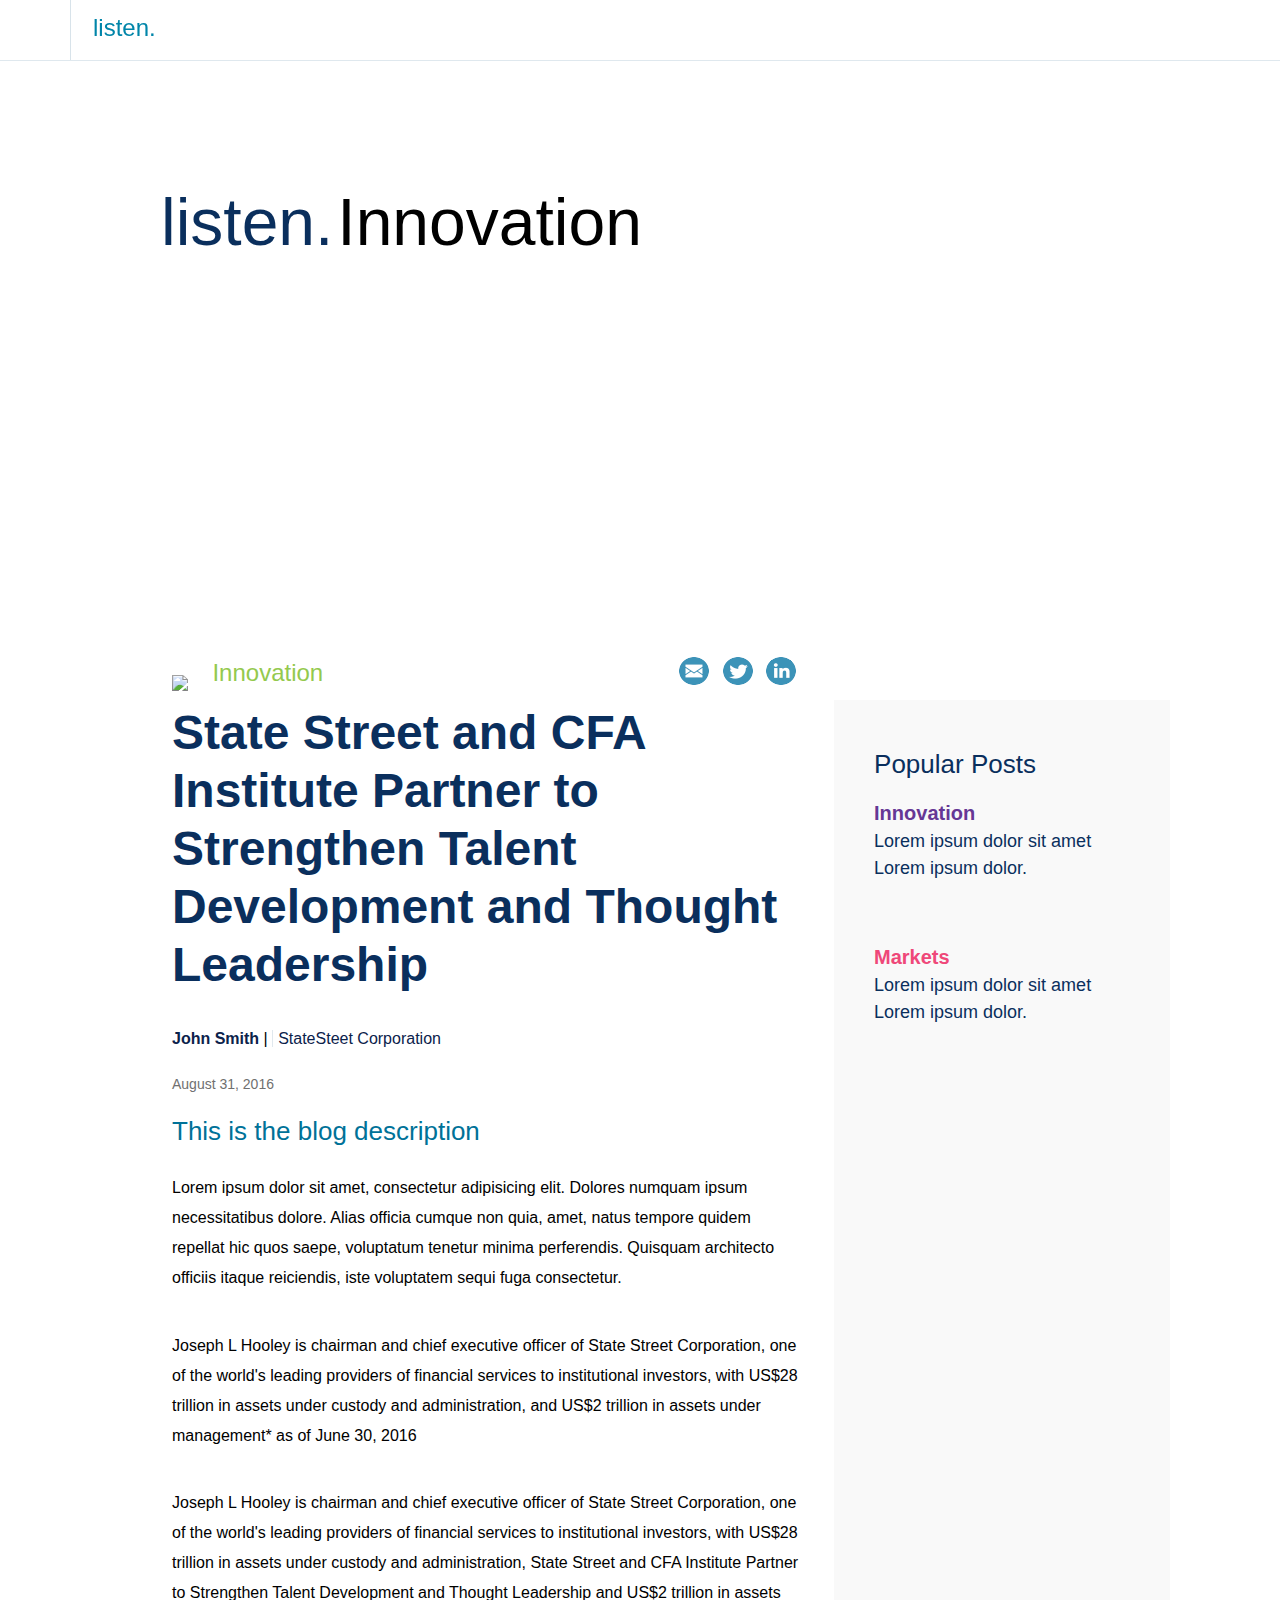
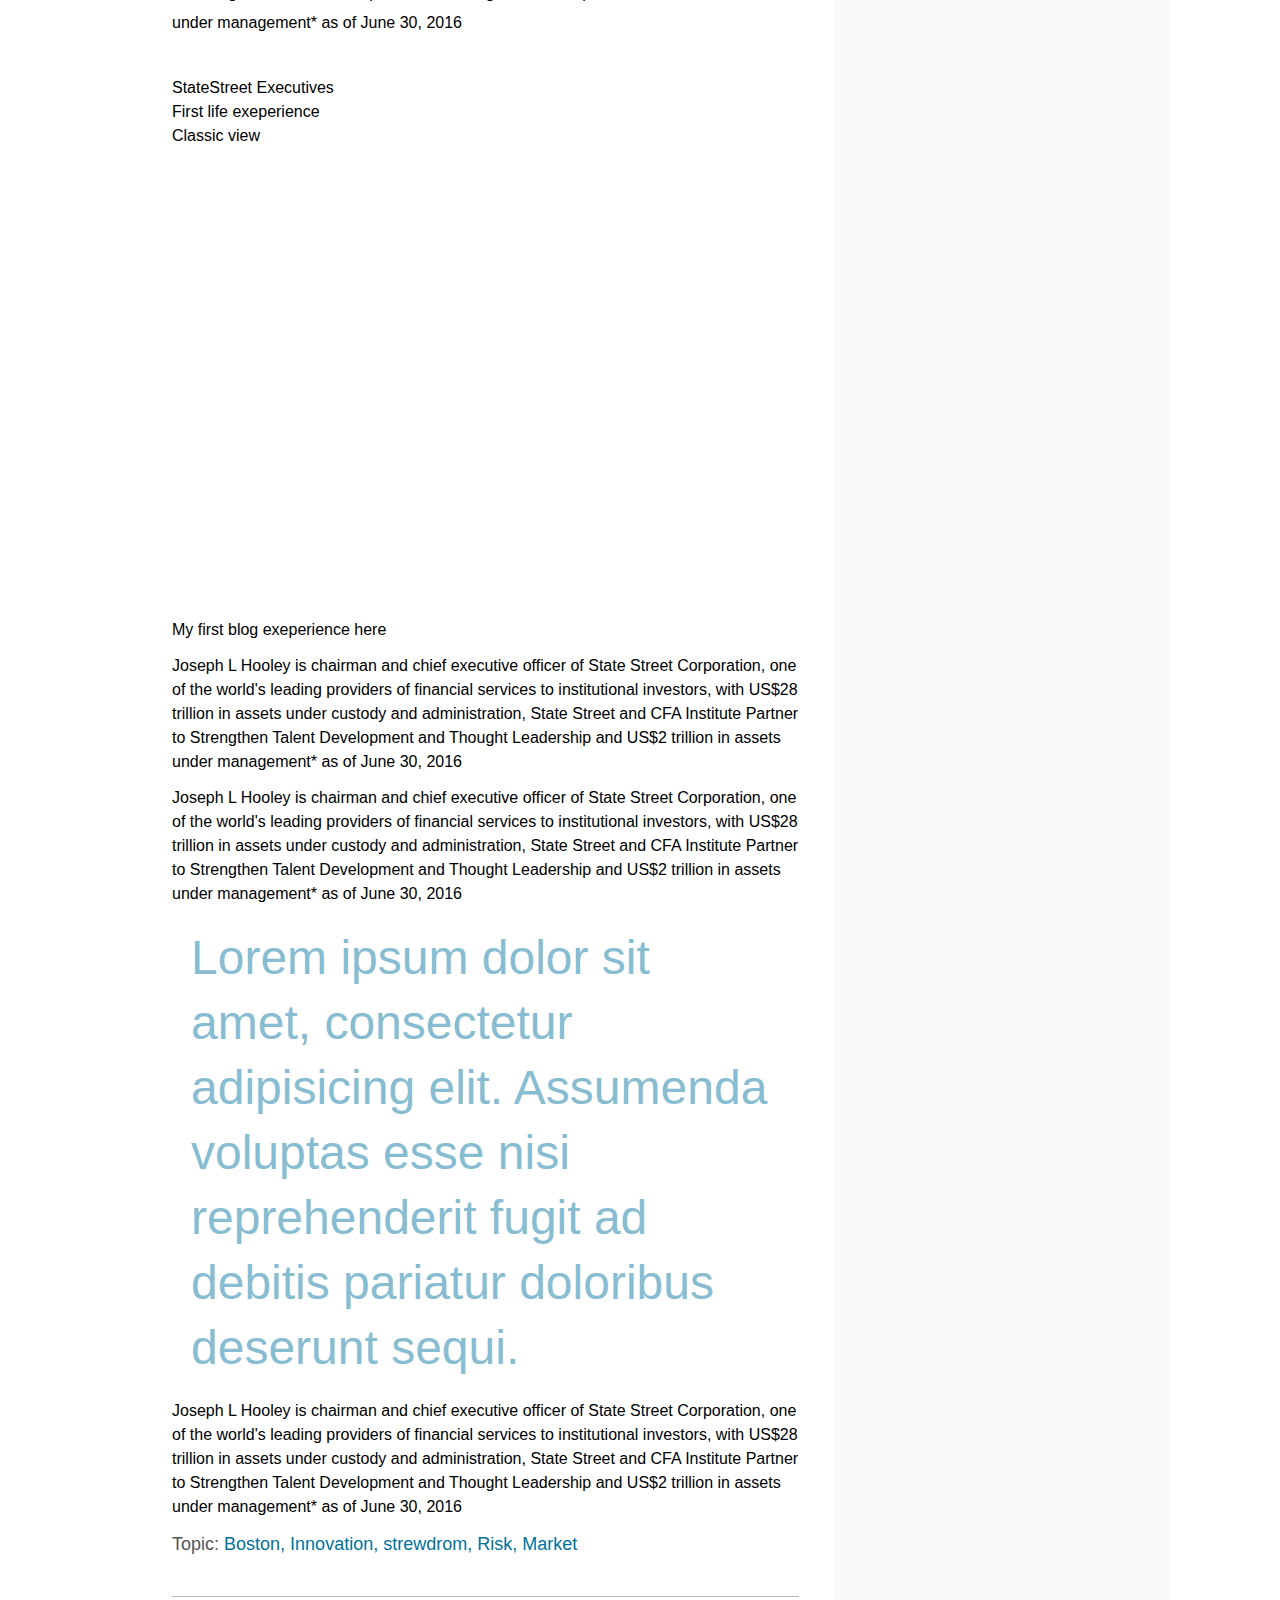
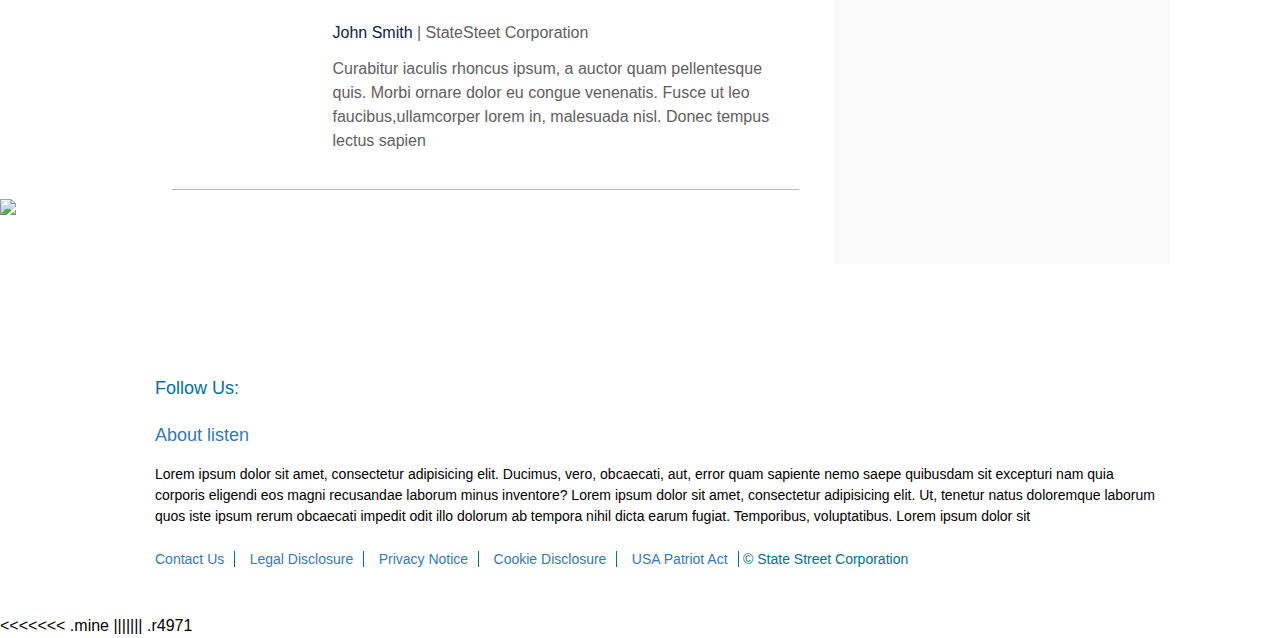
==== commit 0ef1cd2b: "added title" ====
--- a/SSBlog/blogdetail.html
+++ b/SSBlog/blogdetail.html
@@ -4,9 +4,10 @@
 <head>
     <meta charset="UTF-8">
     <meta name="viewport" content="width=device-width, initial-scale=1, maximum-scale=1.0">
-    <title>Blog Details</title>
-    <meta property='og:title' content="Title of the article">
+  
+    <meta prefix="og:http://ogp.me/ns#" property="og:title" content="Title of the article">
     <meta property='og:description' content="Description that will show in the preview">
+    <meta prefix="og:http://ogp.me/ns#" property="og:image" content="https://bithin.files.wordpress.com/2012/02/https.jpg"/>
     <meta name="twitter:card" content="summary" />
     <meta name="twitter:site" content="@statestreet" />
     <meta name="twitter:title" content="Blogdetail page" />
@@ -26,8 +27,8 @@
         <div class="navbar-header">
            <span class="ss-logo">
             <a class ="navbar-brand" href = "https://www.statestreet.com">
-              <img src = "images/LOGO.png"  alt = "State Street Logo" class = "hidden-sm hidden-xs desktop_logo img-responsive"/>
-              <img src = "images/mobile_logo.png"  alt = "State Street Logo" class = "hidden-lg hidden-md mobile-logo img-responsive"/>
+            <!--  <img src = "images/LOGO.png"  alt = "State Street Logo" class = "hidden-sm hidden-xs desktop_logo img-responsive"/>
+              <img src = "images/mobile_logo.png"  alt = "State Street Logo" class = "hidden-lg hidden-md mobile-logo img-responsive"/>-->
             </a>
           </span>
            <span class="listen-logo"><a href = "https://www.statestreet.com">listen. </a></span>
@@ -112,7 +113,7 @@
                                                
                                                <li id="linkedIn_icon" class="dtm-analytics-share">
                                               
-                                                 <a data-provider="LinkedIn" target="_blank" href="https://www.linkedin.com/shareArticle?mini=true&url=https://sepu93.github.io/coursera-test/SSBlog/blogdetail.html&title=Test"></a>
+                                                 <a data-provider="LinkedIn" target="_blank" href="https://www.linkedin.com/shareArticle?mini=true&url=https://sepu93.github.io/coursera-test/SSBlog/blogdetail.html"></a>
 
                                         
                                         <br>
@@ -148,19 +149,19 @@
   <div class="blog-details-container">
     <figure>
       <div class = "blog-item-spacer  details-image">
-        <img src="http://www.statestreet.com/content/dam/statestreet/images/Corp_Home/CorpHome_Background2_767_v2.jpg" class = "img-responsive">
+      <!--  <img src="http://www.statestreet.com/content/dam/statestreet/images/Corp_Home/CorpHome_Background2_767_v2.jpg" class = "img-responsive">-->
         <figcaption class="media-caption">StateStreet Executives</figcaption>
       </div>
     </figure>
     <figure>
       <div class = "blog-item-spacer details-image">
-        <img src="http://www.ofmountainsandbeaches.com/wp-content/uploads/2016/02/Diego-2000-px.jpg" class = "img-responsive">
+      <!--  <img src="http://www.ofmountainsandbeaches.com/wp-content/uploads/2016/02/Diego-2000-px.jpg" class = "img-responsive">-->
         <figcaption class="media-caption">First life exeperience</figcaption>
       </div>
     </figure>
     <figure>
       <div class = "blog-item-spacer details-image">
-        <img src="http://www.watchanish.com/wp-content/uploads/1.-Montblanc-2000px-40.jpg" class = "img-responsive">
+      <!-- <img src="http://www.watchanish.com/wp-content/uploads/1.-Montblanc-2000px-40.jpg" class = "img-responsive">-->
         <figcaption class="media-caption">Classic view</figcaption>
       </div>
     </figure>
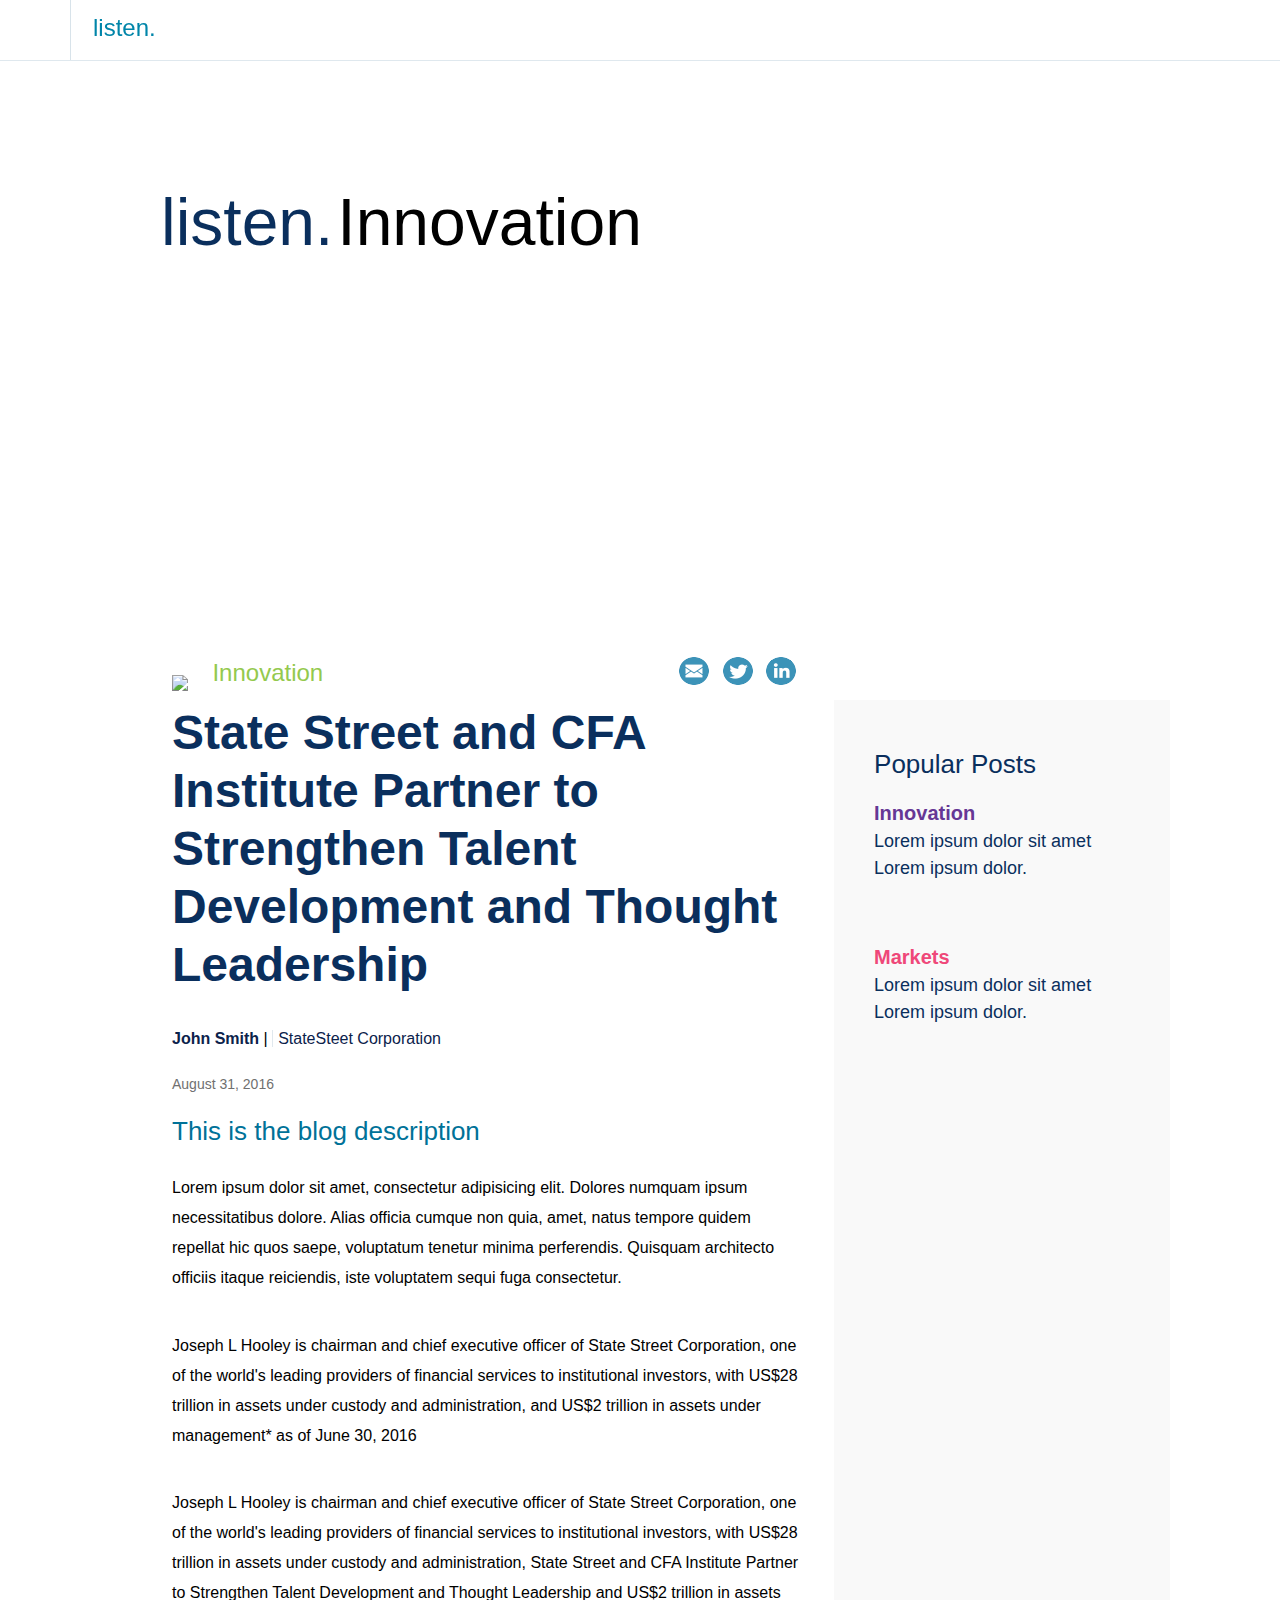
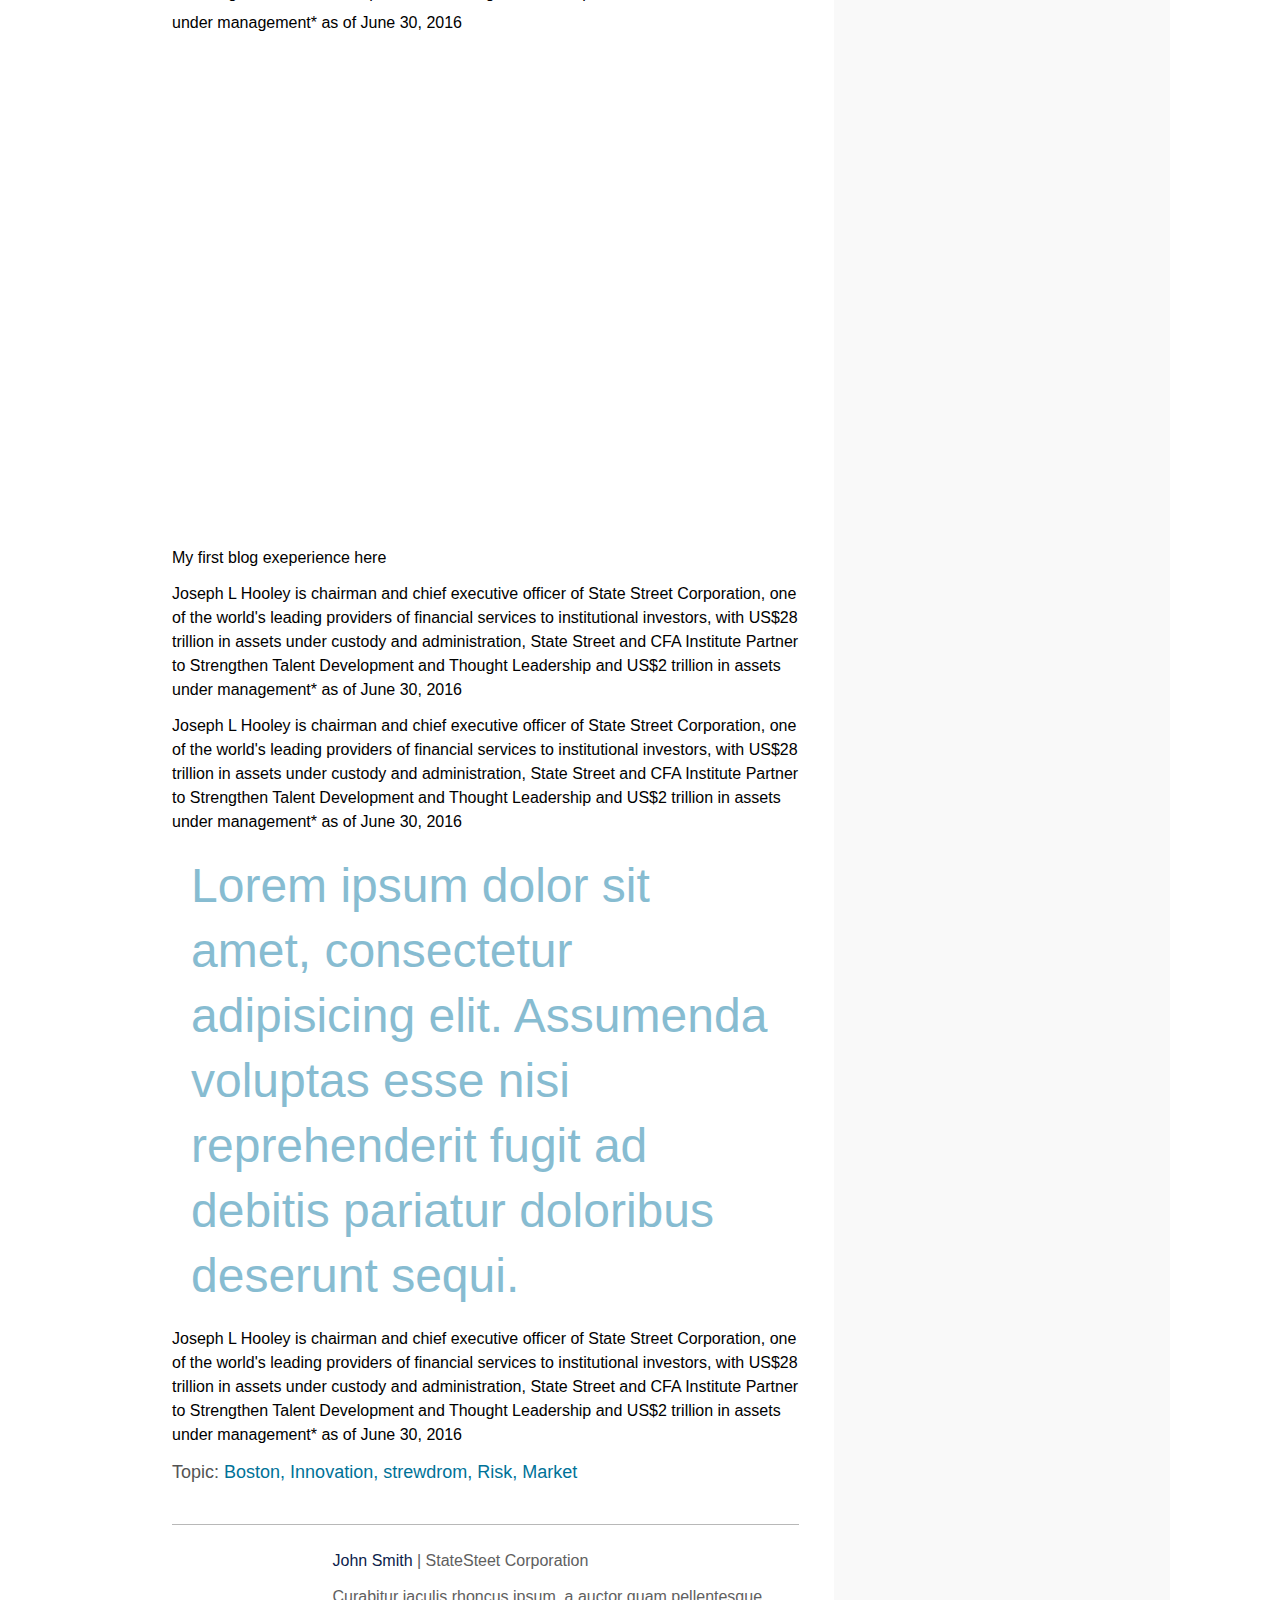
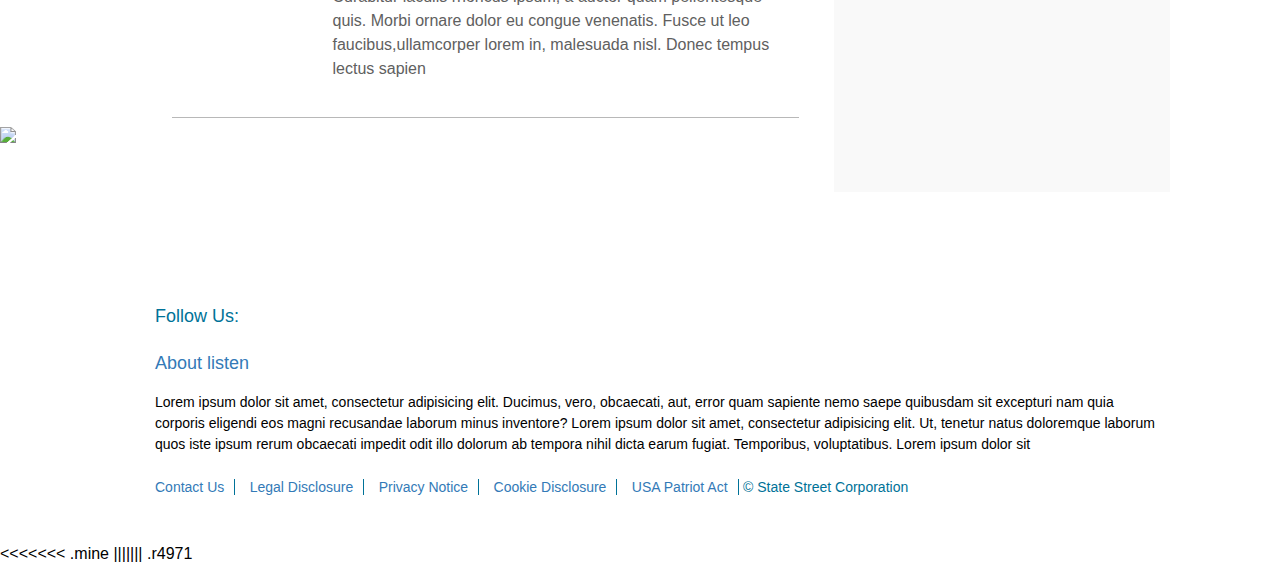
==== commit cebf962b: "added title" ====
--- a/SSBlog/blogdetail.html
+++ b/SSBlog/blogdetail.html
@@ -147,24 +147,7 @@
   </div>
   <!--container for authoring description, image or video  -->
   <div class="blog-details-container">
-    <figure>
-      <div class = "blog-item-spacer  details-image">
-      <!--  <img src="http://www.statestreet.com/content/dam/statestreet/images/Corp_Home/CorpHome_Background2_767_v2.jpg" class = "img-responsive">-->
-        <figcaption class="media-caption">StateStreet Executives</figcaption>
-      </div>
-    </figure>
-    <figure>
-      <div class = "blog-item-spacer details-image">
-      <!--  <img src="http://www.ofmountainsandbeaches.com/wp-content/uploads/2016/02/Diego-2000-px.jpg" class = "img-responsive">-->
-        <figcaption class="media-caption">First life exeperience</figcaption>
-      </div>
-    </figure>
-    <figure>
-      <div class = "blog-item-spacer details-image">
-      <!-- <img src="http://www.watchanish.com/wp-content/uploads/1.-Montblanc-2000px-40.jpg" class = "img-responsive">-->
-        <figcaption class="media-caption">Classic view</figcaption>
-      </div>
-    </figure>
+
     <div class="blog-item-spacer embed-responsive embed-responsive-4by3 details-video">
       <iframe class="embed-responsive-item" src="//www.youtube.com/embed/ePbKGoIGAXY"></iframe>
     </div>
